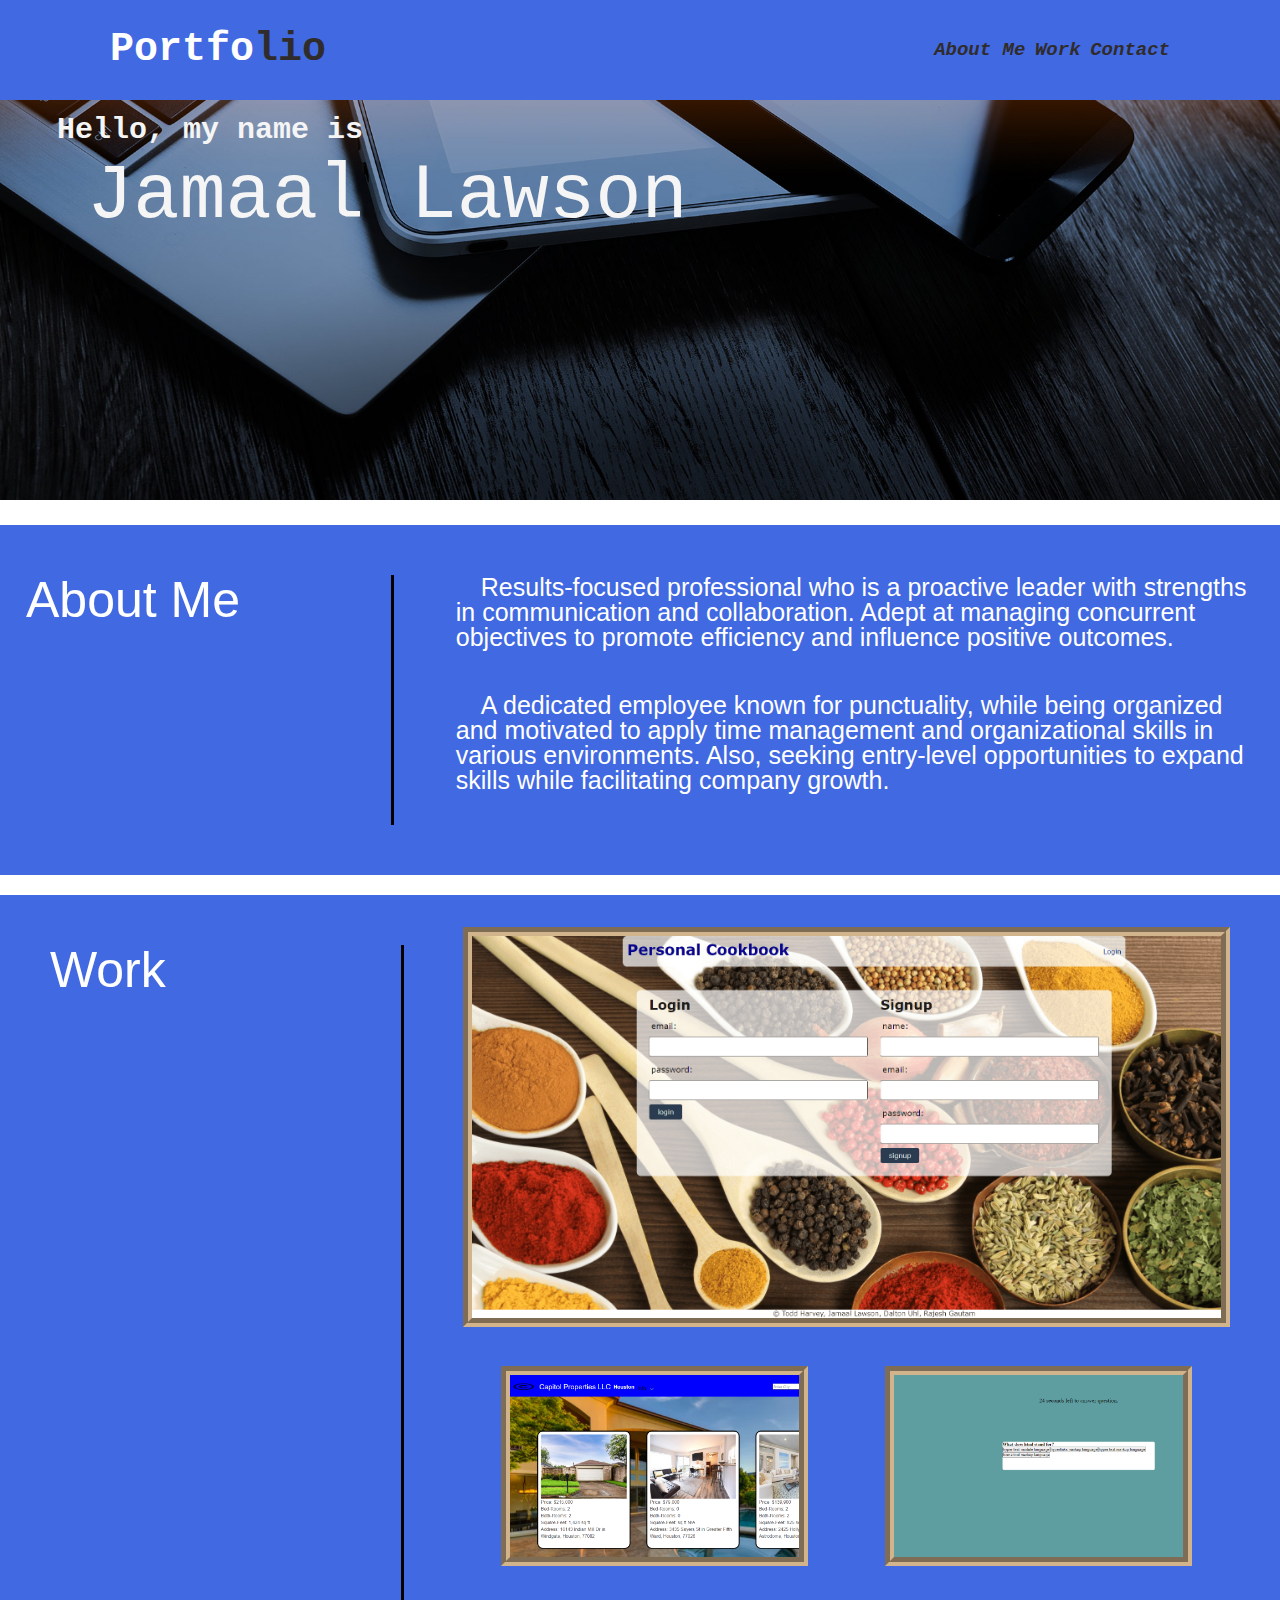
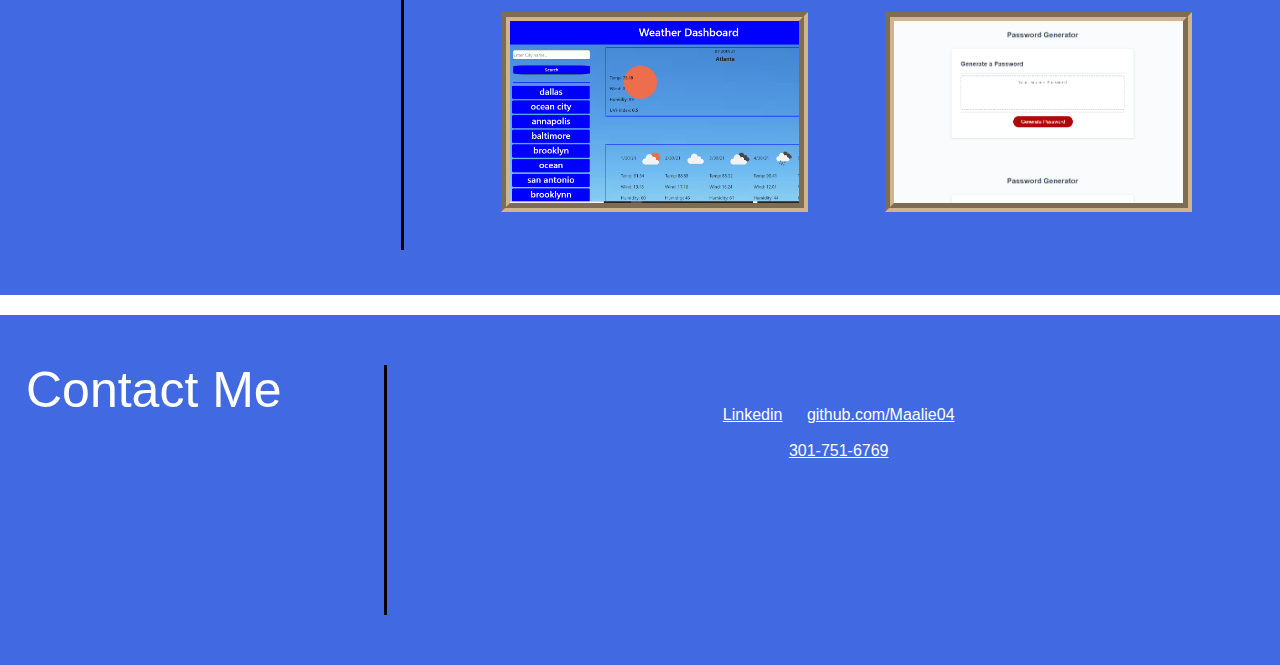
==== index.html @ 3ad05926 "adjusting portfolio" ====
<!DOCTYPE html>
<html lang="en">

<head>
    <meta charset="UTF-8">
    <meta http-equiv="X-UA-Compatible" content="IE=edge">
    <meta name="viewport" content="width=device-width, initial-scale=1.0">
    <title>My Portfolio</title>
    <link rel="stylesheet" href="assets/reset.css" />
    <link rel="stylesheet" href="assets/style.css" />
</head>

<body>
    <header>
        <nav class="navbar">
            <div class="con-box">
                <div class="banner"><a href="#">Portfo<span>lio</span></a></div>
                <ul class="menu">

                    <li><a href="#About">About Me</a></li>
                    <li><a href="#Work">Work</a></li>
                    <li><a href="#Contact">Contact</a></li>
                </ul>
            </div>
        </nav>
    </header>

    <section class="main" id="id-main">
        <div class="con-box">
            <div class="main-content">
                <div class="text-1">Hello, my name is</div>
                <div class="text-2">Jamaal Lawson </div>
            </div>
        </div>
    </section>

    <section id="About" class="About">
        <div class="left">About Me</div>
        <div class="right">Results-focused professional who is a proactive leader with strengths in communication and collaboration. Adept at managing concurrent objectives to promote efficiency and influence positive outcomes.  <p class="right-text">A dedicated employee known for punctuality, while being organized and motivated to apply time management and organizational skills in various environments. Also, seeking entry-level opportunities to expand skills while facilitating company growth. </p></div>
        <!-- <img src="Images/profile-image.jpg" alt="placeholder image of myself" class="float-left" />
             <h2>About Me</h2>
              <p>I am currently a student learning Web Development</p> -->
    </section>
    <section id="Work" class="Work">
        <div class="left">Work</div>
        <div class="right" id="right">
            <div class="big-image" ><a href="https://github.com/Maalie04/Portfolio"></a> </div> 
            <div class="project-row-1" id="image-row-1"> <a href="https://maalie04.github.io/Work-Scheduler/"></a></div>
            <div class="project-row-2" id="image-row-2"><a href="https://maalie04.github.io/CodeQuiz/"></a></div> 
            <div class="project-row-3" id="image-row-3""><a href="https://maalie04.github.io/MyWeatherDash/"></a></div> 
            <div class="project-row-4" id="image-row-4""><a href="https://maalie04.github.io/Password_Generator/"></a></div> 
        </div>
        <!-- <img src="Images/profile-image.jpg" alt="placeholder image of work" class="float-right" />
              <h2>Work</h2>
                <p>I am currently unemployed</p> -->
    </section>
    <section id="Contact" class="Contact">
        <div class="left">Contact Me</div>
        <div class="right" id="right">
              <ul class="u-list">
                  <li class="list"><a href="https://linkedin.com/in/jamaal-lawson-b40659201">Linkedin</a></li>
                  <li class="list-1"><a href="https://github.com/Maalie04">github.com/Maalie04</a></li>
                  <li class="list-2"><a href=""> 301-751-6769</a></li>
                </ul>
    </section>

</body>

</html>
---- assets/style.css ----
*{
    margin: 0;
    padding: 0;
    box-sizing: border-box;
    text-decoration: none;
}

/* styling my header and navbar */
.navbar {
    background: royalblue; /*im not sure if i want the position to be relative or fixed*/
    position: relative;
    width: 100%;
    padding: 30px;
    font-family: 'Courier New', Courier, monospace;
    flex-wrap: wrap;
    }


.con-box {
     max-width: 1300px;
     padding: 0 80px;
     display: inline;
}

.navbar .con-box{
    display: flex;
    align-items: center; 
    justify-content: space-between;
    
}

.navbar .menu li{
    list-style: none;
    display: inline-block;
    }


.navbar .banner a {
    color: white;
    font-size: 40px;
    font-weight: 600;
    margin-right: 20px; 
}

.navbar .banner a span{
    color: rgb(48, 44, 44);
}

.navbar .menu li a{
    color: rgb(48, 44, 44);
    font-style: italic;
    font-size: 19px;
    font-weight: 650;
} 


.navbar .menu li a:hover{
    color: white;
}

/* styling main section */
.main {
    display: flex;
    background-image: url(Images/portfolio-background.jpg);
    background-size: cover;
    background-position: center;
    width: 100%;
    margin-bottom: 25px;
    color: whitesmoke;
    min-height: 400px;
    font-family: 'Courier New', Courier, monospace;
}

.main .con-box{
    width: 100%;
    margin: auto 0 auto 10px;
}

.main .main-content .text-1{
     font-size: 30px;
     font: bolder;
     font-weight: 800;
     margin-left: -33px;
     margin-top: -185px;
     margin-bottom: 13px;
}

.main .main-content .text-2{
    font-size: 77px;
    margin-left: -3px;
}

.left {
    width: 25%;
    margin-right: 5%;
    border-right: 3px solid black;
    font-size: 50px;
    text-align: center;
    flex-wrap: wrap;
    display: flex;
    flex: 1;
}

.right{
    margin-top: -1.5%;
    width: 65%;
    display: flex;
    flex-wrap: wrap;
    flex-direction: row;
  /*  border: 1px solid black; */
}

.About {
    margin-bottom: 20px;
    padding: 50px;
    height: 350px;
    font-family: 'Gill Sans', 'Gill Sans MT', Calibri, 'Trebuchet MS', sans-serif;
    background-color: royalblue;
    color: #ffffff;
    display: flex;
    flex-wrap: wrap;
    flex-direction: row;
    margin-left: -1.5rem;
    margin-right: -1.5rem;
}

.right-text {
    margin-top: 10.5px;
}

.About .right {
    display: flex;
    margin-top: -0.5px;
    font-size: 25px;
    text-indent: 25px;
}

.About img {
    max-height: 200px;
}

.About h2 {
    margin-bottom: 20px;
    font-size: 30px;
}

.Work {
    margin-bottom: 20px; 
    padding: 50px;
    height: 1000px;
    font-family: 'Gill Sans', 'Gill Sans MT', Calibri, 'Trebuchet MS', sans-serif;
    background-color: royalblue;
    color: #ffffff;
    display: flex;
    flex-wrap: wrap;
    justify-content: center;
}

.big-image {
    font-size: 25px;
    color: black;
    height: 400px;
    border: 9px solid tan;
    border-style: groove;
    display: flex;
    flex-wrap: wrap;
    justify-content: center; 
    flex: 1 1 100%;
    background-image: url("./Images/personal-cookbook-2.png");
    background-size: cover;
}
a {
    color:black;
}
.big-image:hover {
    color: black;
    box-shadow: black;
    transform: scale(1.1);
    box-shadow: 0px 0px 50px yellow;
}

.project-row-1{
   color: black;
   height: 200px;
   justify-content: center;
   font-weight: 700;
   display: flex;
   flex-wrap: wrap;
   flex-direction: row;
   flex: 1 0 25%;
   margin: 5%;
   margin-top: 5%;
   background-image: url("./Images/2021-07-20\ \(3\).png");
   background-size: cover;
   border: 9px solid tan;
   border-style: groove;   
}
 a{
color: black;
}

.project-row-1:hover {
    color: red;
    box-shadow: red;
    transform: scale(1.1);
    box-shadow: 0px 0px 50px yellow;
}
.project-row-2{
    height: 200px;
    font-weight: 700;
    display: flex;
    flex-wrap: wrap;
    flex-direction: row;
    flex: 1 0 25%;
    margin: 5%;
    margin-top: 5%;
    justify-content: center;
    border: 9px solid tan;
    border-style: groove;
    background-image: url("./Images/codeQuiz.png");
    background-size: cover;
 }
 
.project-row-2:hover {
    color: red;
    box-shadow: red;
    transform: scale(1.1);
    box-shadow: 0px 0px 50px yellow;
}
 .project-row-3{
    height: 200px;
    font-weight: 700;
    display: flex;
    flex-wrap: wrap;
    flex-direction: row;
    margin: 5%;
    margin-top: 1%;
    justify-content: center;
    border: 9px solid tan;
    border-style: groove;
    background-image: url("./Images/2021-07-20\ \(28\).png");
    background-size: cover;
    flex: 1 0 25%;
 }
 
.project-row-3:hover {
    color: red;
    box-shadow: red;
    transform: scale(1.1);
    box-shadow: 0px 0px 50px yellow;
}
 .project-row-4{
    height: 200px;
    font-weight: 700;
    display: flex;
    flex-wrap: wrap;
    flex-direction: row;
    margin: 5%;
    margin-top: 1%;
    justify-content: center;
    align-items: flex-start;
    border: 9px solid tan;
    border-style: groove;
    background-image: url("Images/2021-07-20\ \(29\).png");
    background-size: contain;
    flex: 1 0 25%;  
 }

.project-row-4:hover {
    color: red;
    box-shadow: red;
    transform: scale(1.1);
    box-shadow: 0px 0px 50px yellow;
}
.Work img {
    max-height: 200px;
}

.Work h2 {
    margin-bottom: 20px;
    font-size: 30px;
}
.Contact {
    margin-bottom: 20px;
    padding: 50px;
    height: 350px;
    font-family: 'Gill Sans', 'Gill Sans MT', Calibri, 'Trebuchet MS', sans-serif;
    text-decoration-line: none;
    background-color: royalblue;
    color: #ffffff;
    display: flex;
    margin-left: -1.5rem;
}

.u-list {
    margin: 50px auto;
}

.list {
    display: inline-block;
    text-decoration: underline;
    text-align: center;
    margin: 10px;
    margin-top: -100px;
}
.list a {
    color: white;
}
.list a:hover{
    color: black;
}
.list-1 {
    display: inline-block;
    margin: 10px;
    text-align: center;
    text-decoration: underline;
}
.list-1 a {
    color: white;
}
.list-1 a:hover{
    color: black;
}
.list-2 {
    margin: 10px;
    text-align: center;
    text-decoration: underline;
}
.list-2 a {
    color: white;
}
.list-2 a:hover{
    color: black;
}

.Contact .right{
    display: flex;
    flex-direction: row;
}

.Contact img {
    max-height: 200px;
}

.Contact h2 {
    margin-bottom: 20px;
    font-size: 30px;
}

.Contact .Contact-text li a{
    color: rgb(48, 44, 44);
    font-style: italic;
    font-size: 19px;
    font-weight: 650;
    margin-left: 25px;
    text-decoration: underline;
}

    @media screen and (max-width: 768px) {
    .navbar .banner a {
        display: block;
        margin-right: 0px;
        font-size: 20px;
    }
    .About .left {
        border-style: none;
        font-size: 20px;
    }
    .About .right {
        display: block;
        font-size: 2.5vh;
    }
    .navbar .menu li a {
        display: block;
        font-size: 10px;
    }
    .Work .left {
        border-style: none;
        font-size: 20px;
    }
    .Contact .left {
        border-style: none;
        font-size: 20px;
    }
    
    .list {
        margin: 0px;
     }

    .list-1 {
        margin: 0px;
     }

    .list-2 {
        margin: 0px;
        text-align: start;
     }
    .main {
        height: 00px;
    }

    .main .main-content .text-1{
        font-size: 25px;
        text-align: center;
        margin-left: 0px;
        margin-top: 0px;
        margin-bottom: 0px;

    }

    .main .main-content .text-2{
        font-size: 25px;
        text-align: center;
        margin: auto auto;
    }
}
    @media screen and (max-width: 1042px) {
        .About .right {
            display: block;
            font-size: 2.5vh;
    }
}
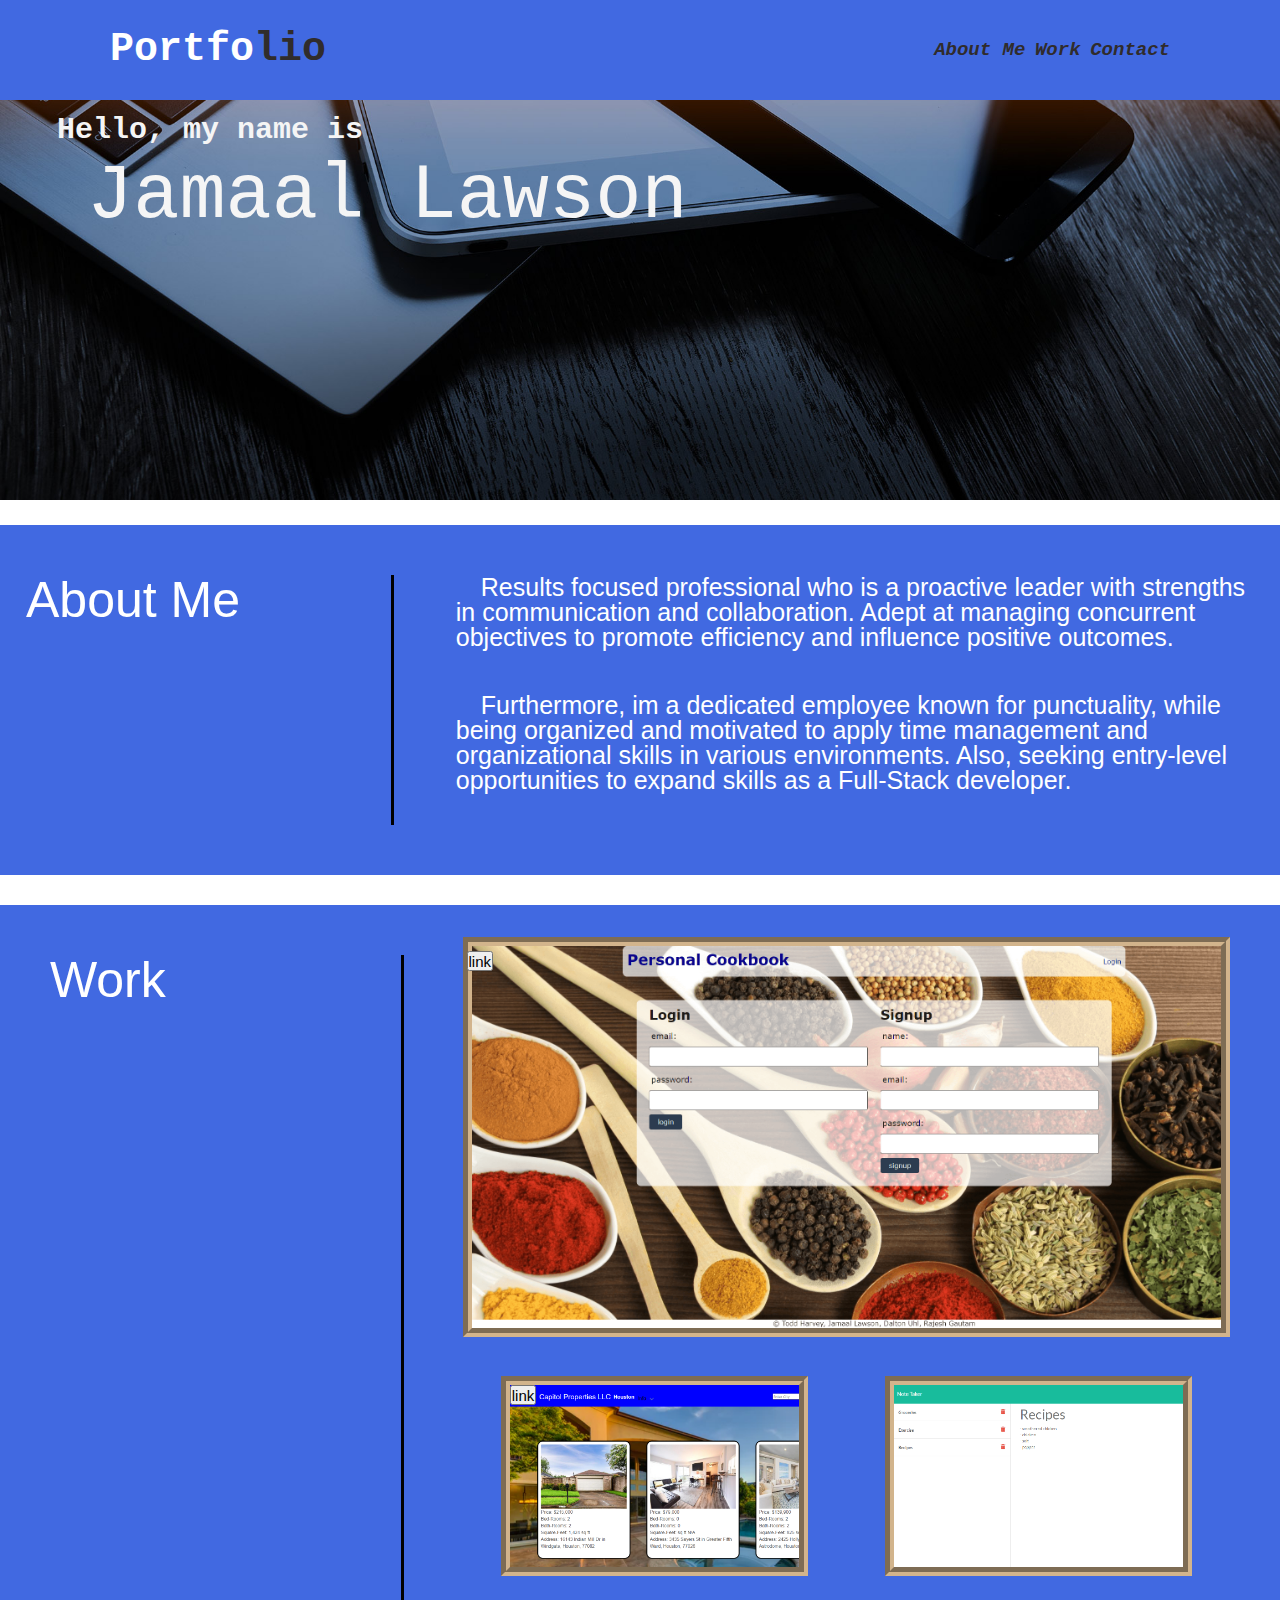
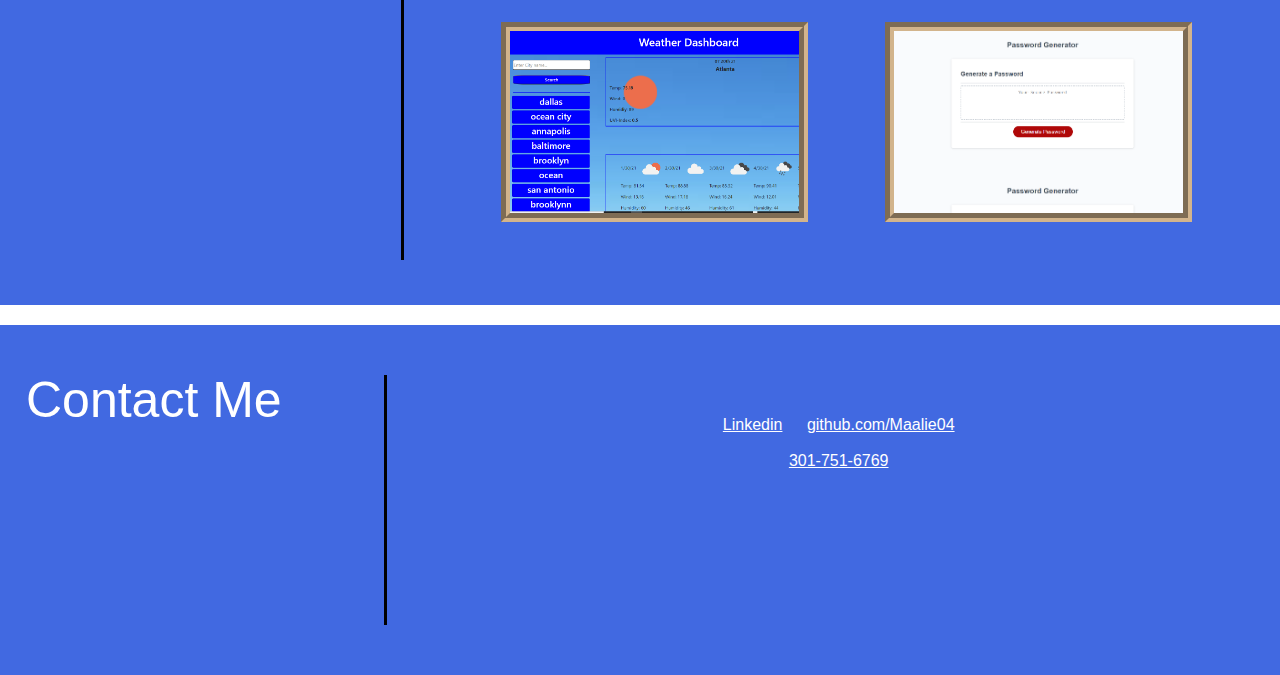
==== commit 865009be: "added photos of previous apps and provided the links, also modified the about section" ====
--- a/index.html
+++ b/index.html
@@ -36,7 +36,7 @@
 
     <section id="About" class="About">
         <div class="left">About Me</div>
-        <div class="right">Results-focused professional who is a proactive leader with strengths in communication and collaboration. Adept at managing concurrent objectives to promote efficiency and influence positive outcomes.  <p class="right-text">A dedicated employee known for punctuality, while being organized and motivated to apply time management and organizational skills in various environments. Also, seeking entry-level opportunities to expand skills while facilitating company growth. </p></div>
+        <div class="right">Results focused professional who is a proactive leader with strengths in communication and collaboration. Adept at managing concurrent objectives to promote efficiency and influence positive outcomes.  <p class="right-text">Furthermore, im a dedicated employee known for punctuality, while being organized and motivated to apply time management and organizational skills in various environments. Also, seeking entry-level opportunities to expand skills as a Full-Stack developer. </p></div>
         <!-- <img src="Images/profile-image.jpg" alt="placeholder image of myself" class="float-left" />
              <h2>About Me</h2>
               <p>I am currently a student learning Web Development</p> -->
@@ -44,8 +44,8 @@
     <section id="Work" class="Work">
         <div class="left">Work</div>
         <div class="right" id="right">
-            <div class="big-image" ><a href="https://github.com/Maalie04/Portfolio"></a> </div> 
-            <div class="project-row-1" id="image-row-1"> <a href="https://maalie04.github.io/Work-Scheduler/"></a></div>
+            <div class="big-image" ><a href="https://tranquil-springs-98499.herokuapp.com""><button>link</button></a> </div> 
+            <div class="project-row-1" id="image-row-1"> <a href="https://maalie04.github.io/Capitol-Properties"><button class="row-1">link</button></a></div>
             <div class="project-row-2" id="image-row-2"><a href="https://maalie04.github.io/CodeQuiz/"></a></div> 
             <div class="project-row-3" id="image-row-3""><a href="https://maalie04.github.io/MyWeatherDash/"></a></div> 
             <div class="project-row-4" id="image-row-4""><a href="https://maalie04.github.io/Password_Generator/"></a></div> 
--- a/assets/style.css
+++ b/assets/style.css
@@ -111,10 +111,10 @@
 }
 
 .About {
-    margin-bottom: 20px;
+    margin-bottom: 30px;
     padding: 50px;
     height: 350px;
-    font-family: 'Gill Sans', 'Gill Sans MT', Calibri, 'Trebuchet MS', sans-serif;
+    font-family:  sans-serif;
     background-color: royalblue;
     color: #ffffff;
     display: flex;
@@ -169,8 +169,15 @@
     background-image: url("./Images/personal-cookbook-2.png");
     background-size: cover;
 }
+
 a {
     color:black;
+}
+
+button {
+    height: 20px;
+    font-size: 15px;
+    margin-left: -380px;
 }
 .big-image:hover {
     color: black;
@@ -199,6 +206,10 @@
 color: black;
 }
 
+.row-1 {
+    margin-left: -145px;
+}
+
 .project-row-1:hover {
     color: red;
     box-shadow: red;
@@ -217,7 +228,7 @@
     justify-content: center;
     border: 9px solid tan;
     border-style: groove;
-    background-image: url("./Images/codeQuiz.png");
+    background-image: url("./Images/2021-08-10\ \(29\).png");
     background-size: cover;
  }
  
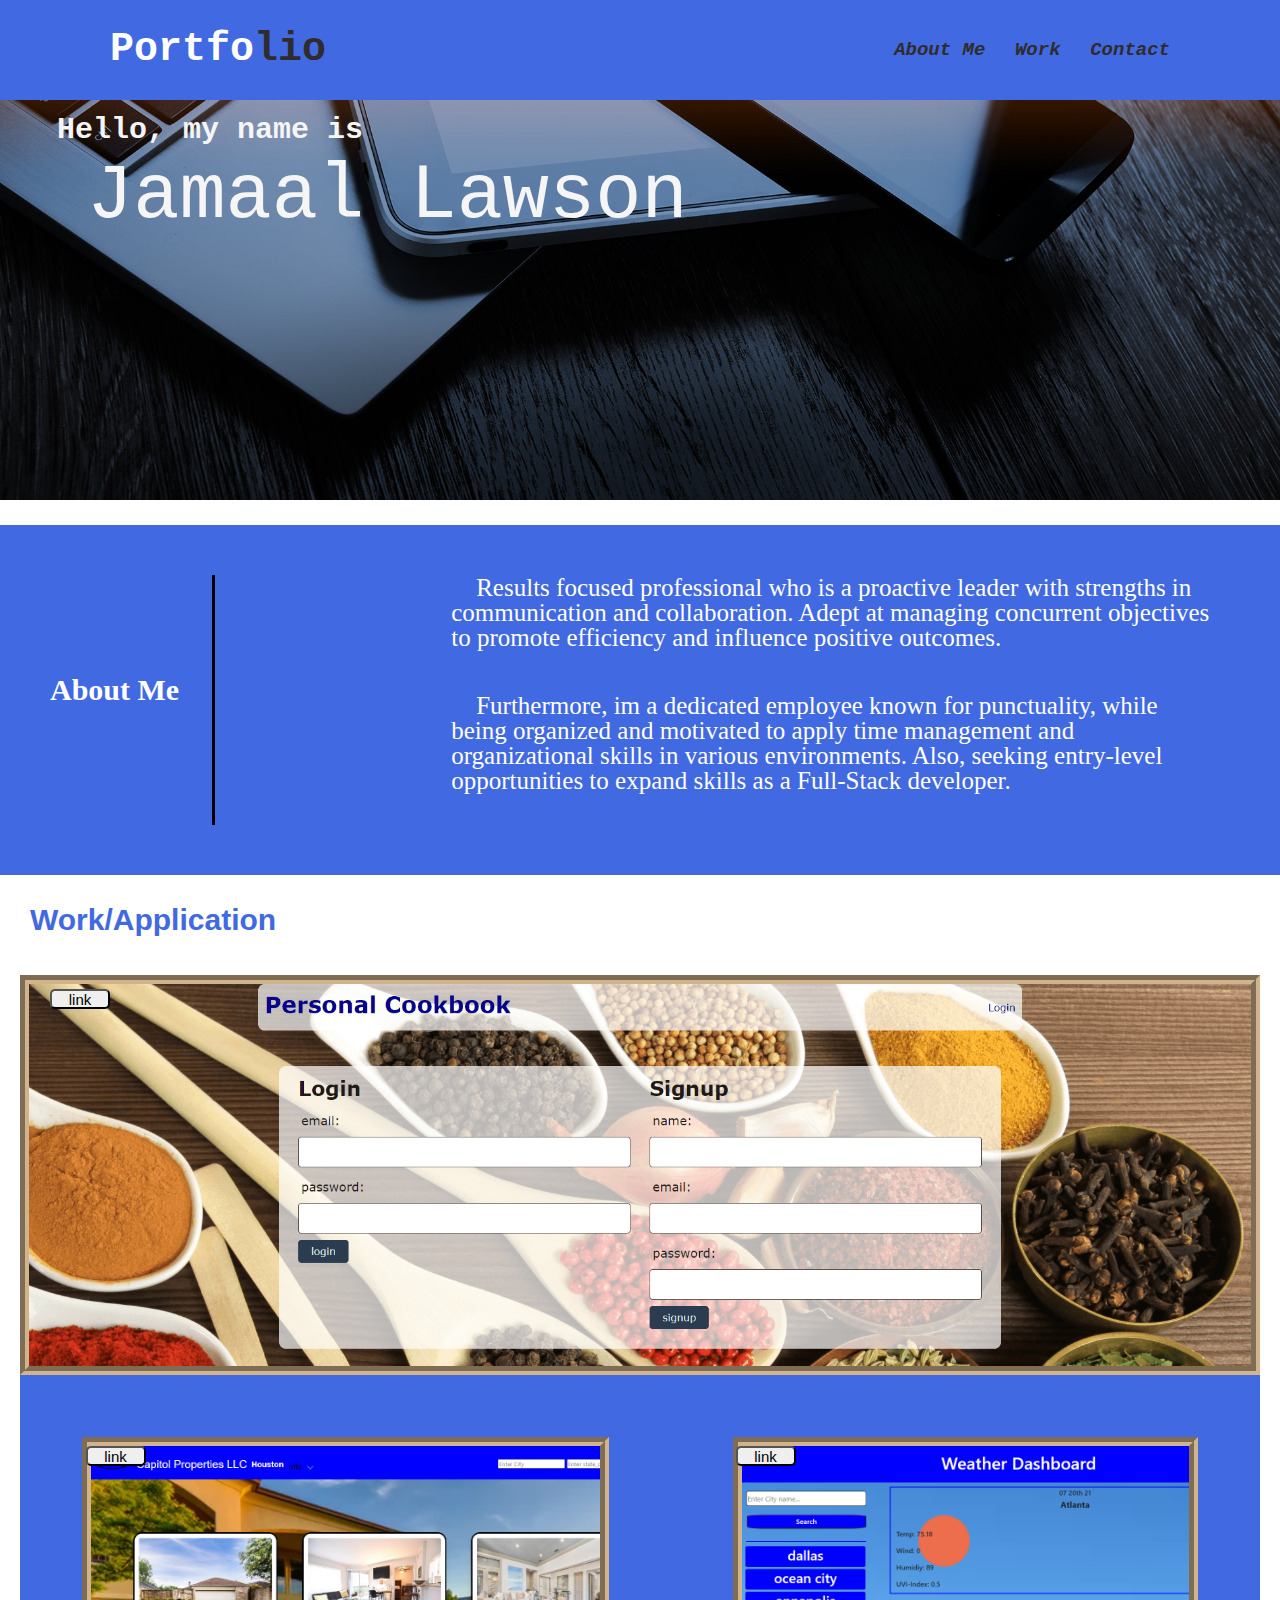
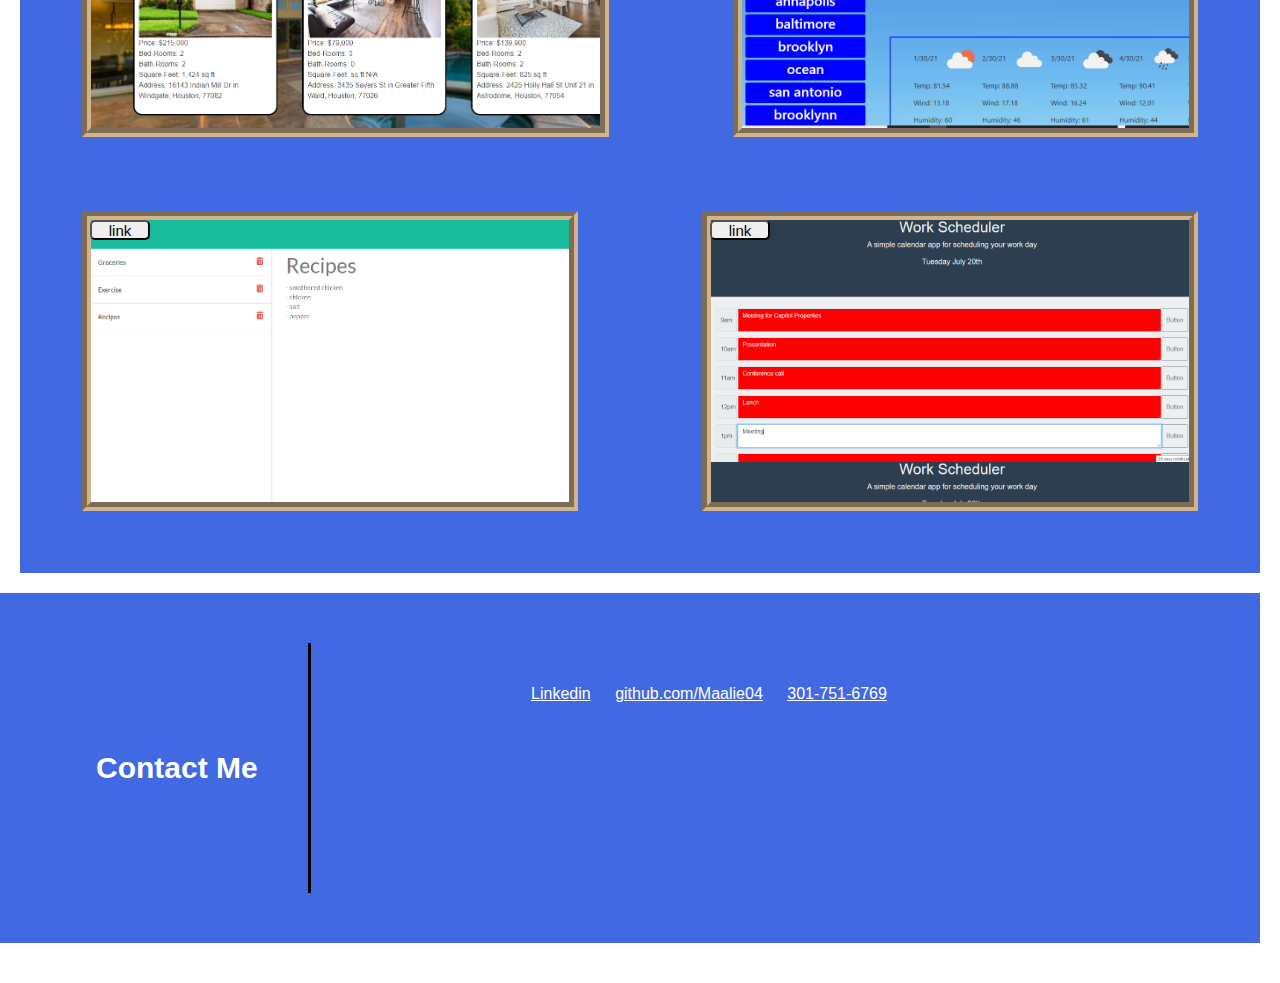
==== commit 64cc3124: "modified the work section of my portfolio" ====
--- a/index.html
+++ b/index.html
@@ -35,27 +35,25 @@
     </section>
 
     <section id="About" class="About">
-        <div class="left">About Me</div>
+        <div class="left"> <h2 class="about-about">About Me</h2></div>
         <div class="right">Results focused professional who is a proactive leader with strengths in communication and collaboration. Adept at managing concurrent objectives to promote efficiency and influence positive outcomes.  <p class="right-text">Furthermore, im a dedicated employee known for punctuality, while being organized and motivated to apply time management and organizational skills in various environments. Also, seeking entry-level opportunities to expand skills as a Full-Stack developer. </p></div>
-        <!-- <img src="Images/profile-image.jpg" alt="placeholder image of myself" class="float-left" />
-             <h2>About Me</h2>
-              <p>I am currently a student learning Web Development</p> -->
     </section>
+
+    <main>
+     
     <section id="Work" class="Work">
-        <div class="left">Work</div>
-        <div class="right" id="right">
-            <div class="big-image" ><a href="https://tranquil-springs-98499.herokuapp.com""><button>link</button></a> </div> 
-            <div class="project-row-1" id="image-row-1"> <a href="https://maalie04.github.io/Capitol-Properties"><button class="row-1">link</button></a></div>
-            <div class="project-row-2" id="image-row-2"><a href="https://maalie04.github.io/CodeQuiz/"></a></div> 
-            <div class="project-row-3" id="image-row-3""><a href="https://maalie04.github.io/MyWeatherDash/"></a></div> 
-            <div class="project-row-4" id="image-row-4""><a href="https://maalie04.github.io/Password_Generator/"></a></div> 
-        </div>
-        <!-- <img src="Images/profile-image.jpg" alt="placeholder image of work" class="float-right" />
-              <h2>Work</h2>
-                <p>I am currently unemployed</p> -->
+        <div class="left-work"><h2 class="work-work">Work/Application</h2></div>
+        <div class="right-work" id="right-work">
+            <div class="big-image" ><a href="https://tranquil-springs-98499.herokuapp.com""><button class="primary-link">link</button></a>
+             </div> 
+            <div class="project-row-1" id="image-row-1"> <a href="https://maalie04.github.io/CapitolProperties"><button class="row-1">link</button></a></div>
+            <div class="project-row-2" id="image-row-2"><a href="https://maalie04.github.io/CodeQuiz/"><button class="row-2">link</button></a></div>
+            <div class="project-row-3" id="image-row-3""><a href="https://maalie04.github.io/MyWeatherDash/"><button class="row-3">link</button></a></div>
+            <div class="project-row-4" id="image-row-4""><a href="https://maalie04.github.io/Password_Generator/"><button class="row-4">link</button></a></div>
+        </div> 
     </section>
     <section id="Contact" class="Contact">
-        <div class="left">Contact Me</div>
+        <div class="left-contact"><h2 class="contact-contact">Contact Me</h2></div>
         <div class="right" id="right">
               <ul class="u-list">
                   <li class="list"><a href="https://linkedin.com/in/jamaal-lawson-b40659201">Linkedin</a></li>
@@ -63,7 +61,37 @@
                   <li class="list-2"><a href=""> 301-751-6769</a></li>
                 </ul>
     </section>
-
+</main>
 </body>
 
-</html>+</html>
+
+
+
+
+    <!-- <div class="card">
+        <img src="./assets/images/personal-cookbook-1.png" class="card-img-top" alt="Cookbook">
+        <div class="card-body">
+          <h5 class="card-title">Card title</h5>
+          <p class="card-text">Some quick example text to build on the card title and make up the bulk of the card's content.</p>
+          <a href="#" class="btn btn-primary">Go somewhere</a>
+        </div>
+      </div> -->
+
+      <!-- <section id="work" class="block-container">
+        <div class="block-title">Work</div>
+            <div class="block-content">
+                
+                <div class="primary-project">
+                    <a href="https://tranquil-springs-98499.herokuapp.com/" target="_blank" class="image-link"><img
+                        src="./assets/images/personal-cookbook-1.png" alt="Personal Cookbook" class="project-image" /></a>
+                    <div class="project-title">
+                        <a href="https://tranquil-springs-98499.herokuapp.com/" target="_blank" class="project-link">
+                            <h3>Personal Cookbook</h3>
+                            <span>Full Stack</span>
+                            <br />
+                        </a>
+                        <span><a href="https://github.com/Maalie04/recipe-search" target="_blank" class="git">GitHub Repository</a></span>
+                    </div>
+                </div>
+            </div>  -->--- a/assets/style.css
+++ b/assets/style.css
@@ -58,6 +58,14 @@
     color: white;
 }
 
+main {
+    width: 100%;
+    display: inline-block;
+    padding: 20px;
+}
+
+
+
 /* styling main section */
 .main {
     display: flex;
@@ -70,6 +78,7 @@
     min-height: 400px;
     font-family: 'Courier New', Courier, monospace;
 }
+
 
 .main .con-box{
     width: 100%;
@@ -89,16 +98,111 @@
     font-size: 77px;
     margin-left: -3px;
 }
+ul li {
+    display: inline-block;
+    margin-left: 20px;
+}
+
+.block-container {
+    width: 100%;
+    display: flex;
+    flex-wrap: wrap;
+    flex-direction: row;
+    margin-bottom: 20px;
+    background-color: royalblue;
+}
+
+.block-content {
+    width: 100%;
+    padding: 20px;
+}
+
+.block-title {
+    width: 100%;
+    border-right: 3px solid black;
+    /* border-bottom: 5px solid gray; */
+    text-align: left;
+    padding: 0 0 5px 0 ;
+    margin-bottom: 10px;
+}
+.primary-project {
+    border: 5px solid #0a2c6b;
+    position: relative;
+    width: 100%;
+    margin-left: 20px;
+    margin: 20px
+}
+.project-image {
+    display: block;
+    width: 100%;
+    display: inline-block;
+}
+
+.project-title {
+    display: inline;
+    background-color: #0a2c6b;
+    color: #ccc;
+    position: absolute;
+    left: 0;
+    bottom: 20px;
+    font-size: 12px;
+    border-right: 2px solid #0a2c6b;
+    border-bottom: 2px solid #0a2c6b;
+}
+
+
+
+.secondary-left-block {
+    width: 80%;
+    height: 80%;
+    padding: 0 10px 20px 0;
+    float: none;
+    clear: both;
+}
+.secondary-right-block {
+    width: 80%;
+    padding: 0 10px 20px 0;
+    float: none;
+}
+.secondary-project {
+    border: 5px solid #0a2c6b;
+    position: relative;
+}
+
+h2.about-about{
+    color: white;
+    margin-top: 100px;
+    
+}
+
+
+h2.contact-contact{
+    color: white;
+    margin-top: 60px;
+    
+}
 
 .left {
-    width: 25%;
-    margin-right: 5%;
+    width: 14%;
+    margin-right: 20%;
     border-right: 3px solid black;
     font-size: 50px;
     text-align: center;
     flex-wrap: wrap;
     display: flex;
-    flex: 1;
+    flex-direction: row;
+}
+
+.left-contact{
+    border-right: 3px solid black;
+    font-size: 30px;
+    flex-wrap: wrap;
+    display: flex;
+    flex-direction: row;
+    margin-right: 20px;
+    padding: 50px;
+  
+    
 }
 
 .right{
@@ -110,18 +214,31 @@
   /*  border: 1px solid black; */
 }
 
+.right-work{
+    width: 100%;
+    display: flex;
+    flex-wrap: wrap;
+    flex-direction: row;
+    margin-bottom: 20px;
+    background-color: royalblue;
+} 
+
+.left-work{
+    display: flex;
+    flex-direction: row;
+    margin-bottom: 10px;
+    padding: 10px;
+}
+
 .About {
-    margin-bottom: 30px;
     padding: 50px;
     height: 350px;
-    font-family:  sans-serif;
+    font-family:  'Times New Roman', Times, serif;
     background-color: royalblue;
     color: #ffffff;
     display: flex;
     flex-wrap: wrap;
     flex-direction: row;
-    margin-left: -1.5rem;
-    margin-right: -1.5rem;
 }
 
 .right-text {
@@ -145,7 +262,7 @@
 }
 
 .Work {
-    margin-bottom: 20px; 
+    /* margin-bottom: 20px; 
     padding: 50px;
     height: 1000px;
     font-family: 'Gill Sans', 'Gill Sans MT', Calibri, 'Trebuchet MS', sans-serif;
@@ -153,7 +270,31 @@
     color: #ffffff;
     display: flex;
     flex-wrap: wrap;
-    justify-content: center;
+    justify-content: center; */
+}
+
+.card {
+    width: 350px;
+}
+
+.card-body {
+    width: 350px;
+    margin-left: 100px;
+}
+
+img  {
+    font-size: 25px;
+    color: black;
+    height: 300px;
+    border: 9px solid tan;
+    border-style: groove;
+    display: flex;
+    flex-wrap: wrap;
+    justify-content: center; 
+    background-image: url("./Images/personal-cookbook-2.png");
+    background-size: cover;
+    margin-left: 100px;
+   
 }
 
 .big-image {
@@ -174,11 +315,78 @@
     color:black;
 }
 
-button {
+h2{
+    color: royalblue;
+}
+
+button.primary-link {
     height: 20px;
+    width: 60px;
     font-size: 15px;
-    margin-left: -380px;
-}
+    margin-left: -590px;
+    border-radius: 5px;
+}
+
+button.primary-link:hover{
+    color: royalblue;
+    border: gold;
+}
+
+button.row-1 {
+    height: 20px;
+    width: 60px;
+    font-size: 15px;
+    margin-left: -260px;
+    border-radius: 5px;
+}
+
+
+button.row-1:hover{
+    color: royalblue;
+    border: gold;
+}
+
+button.row-2 {
+    margin-left: -230px;
+    height: 20px;
+    width: 60px;
+    font-size: 15px;
+    border-radius: 5px;
+}
+
+button.row-2:hover{
+    color: royalblue;
+    border: gold;
+}
+
+button.row-3 {
+    height: 20px;
+    width: 60px;
+    font-size: 15px;
+    margin-left: -240px;
+    border-radius: 5px;
+}
+
+button.row-3:hover{
+    color: royalblue;
+    border: gold;
+}
+
+
+button.row-4 {
+    margin-left: -240px;
+    height: 20px;
+    width: 60px;
+    font-size: 15px;
+    border-radius: 5px;
+}
+
+button.row-4:hover {
+    color: royalblue;
+    border: gold;
+}
+
+
 .big-image:hover {
     color: black;
     box-shadow: black;
@@ -188,16 +396,16 @@
 
 .project-row-1{
    color: black;
-   height: 200px;
+   height: 300px;
    justify-content: center;
    font-weight: 700;
    display: flex;
    flex-wrap: wrap;
    flex-direction: row;
-   flex: 1 0 25%;
+   flex: 1 0 30%;
    margin: 5%;
    margin-top: 5%;
-   background-image: url("./Images/2021-07-20\ \(3\).png");
+   background-image: url("./Images/capitolProperties.png");
    background-size: cover;
    border: 9px solid tan;
    border-style: groove;   
@@ -206,9 +414,8 @@
 color: black;
 }
 
-.row-1 {
-    margin-left: -145px;
-}
+
+
 
 .project-row-1:hover {
     color: red;
@@ -217,7 +424,7 @@
     box-shadow: 0px 0px 50px yellow;
 }
 .project-row-2{
-    height: 200px;
+    height: 300px;
     font-weight: 700;
     display: flex;
     flex-wrap: wrap;
@@ -228,7 +435,7 @@
     justify-content: center;
     border: 9px solid tan;
     border-style: groove;
-    background-image: url("./Images/2021-08-10\ \(29\).png");
+    background-image: url("./Images/weatherDashboard.png");
     background-size: cover;
  }
  
@@ -239,7 +446,7 @@
     box-shadow: 0px 0px 50px yellow;
 }
  .project-row-3{
-    height: 200px;
+    height: 300px;
     font-weight: 700;
     display: flex;
     flex-wrap: wrap;
@@ -249,7 +456,7 @@
     justify-content: center;
     border: 9px solid tan;
     border-style: groove;
-    background-image: url("./Images/2021-07-20\ \(28\).png");
+    background-image: url("./Images/noteTaker.png");
     background-size: cover;
     flex: 1 0 25%;
  }
@@ -261,7 +468,7 @@
     box-shadow: 0px 0px 50px yellow;
 }
  .project-row-4{
-    height: 200px;
+    height: 300px;
     font-weight: 700;
     display: flex;
     flex-wrap: wrap;
@@ -272,7 +479,7 @@
     align-items: flex-start;
     border: 9px solid tan;
     border-style: groove;
-    background-image: url("Images/2021-07-20\ \(29\).png");
+    background-image: url("Images/workScheduler.png");
     background-size: contain;
     flex: 1 0 25%;  
  }
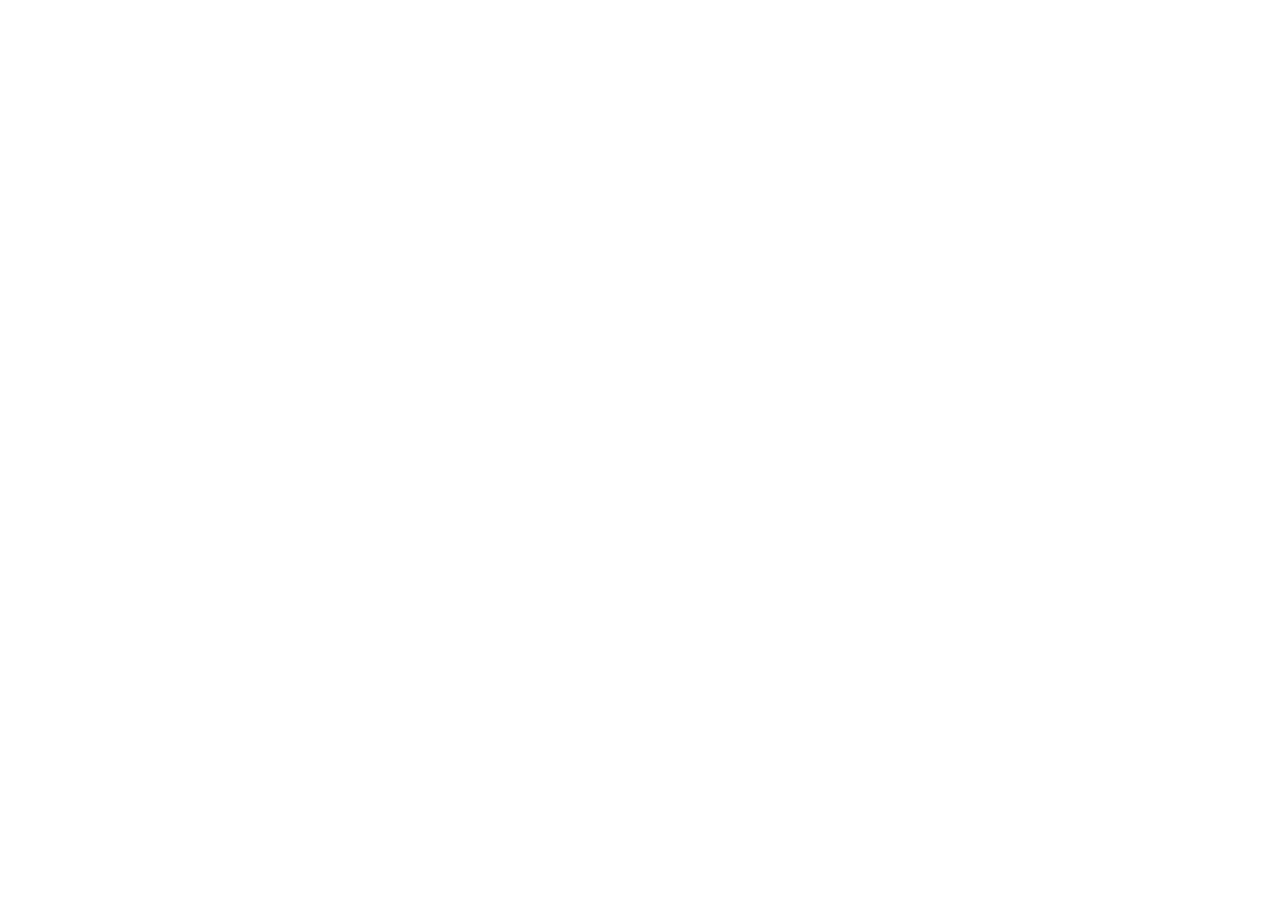
==== commit 03e5f331: "restarting the code in html and css" ====
--- a/index.html
+++ b/index.html
@@ -1,97 +1,12 @@
 <!DOCTYPE html>
 <html lang="en">
-
 <head>
     <meta charset="UTF-8">
     <meta http-equiv="X-UA-Compatible" content="IE=edge">
     <meta name="viewport" content="width=device-width, initial-scale=1.0">
-    <title>My Portfolio</title>
-    <link rel="stylesheet" href="assets/reset.css" />
-    <link rel="stylesheet" href="assets/style.css" />
+    <title>Portfolio Jamaal Lawson</title>
 </head>
-
 <body>
-    <header>
-        <nav class="navbar">
-            <div class="con-box">
-                <div class="banner"><a href="#">Portfo<span>lio</span></a></div>
-                <ul class="menu">
-
-                    <li><a href="#About">About Me</a></li>
-                    <li><a href="#Work">Work</a></li>
-                    <li><a href="#Contact">Contact</a></li>
-                </ul>
-            </div>
-        </nav>
-    </header>
-
-    <section class="main" id="id-main">
-        <div class="con-box">
-            <div class="main-content">
-                <div class="text-1">Hello, my name is</div>
-                <div class="text-2">Jamaal Lawson </div>
-            </div>
-        </div>
-    </section>
-
-    <section id="About" class="About">
-        <div class="left"> <h2 class="about-about">About Me</h2></div>
-        <div class="right">Results focused professional who is a proactive leader with strengths in communication and collaboration. Adept at managing concurrent objectives to promote efficiency and influence positive outcomes.  <p class="right-text">Furthermore, im a dedicated employee known for punctuality, while being organized and motivated to apply time management and organizational skills in various environments. Also, seeking entry-level opportunities to expand skills as a Full-Stack developer. </p></div>
-    </section>
-
-    <main>
-     
-    <section id="Work" class="Work">
-        <div class="left-work"><h2 class="work-work">Work/Application</h2></div>
-        <div class="right-work" id="right-work">
-            <div class="big-image" ><a href="https://tranquil-springs-98499.herokuapp.com""><button class="primary-link">link</button></a>
-             </div> 
-            <div class="project-row-1" id="image-row-1"> <a href="https://maalie04.github.io/CapitolProperties"><button class="row-1">link</button></a></div>
-            <div class="project-row-2" id="image-row-2"><a href="https://maalie04.github.io/CodeQuiz/"><button class="row-2">link</button></a></div>
-            <div class="project-row-3" id="image-row-3""><a href="https://maalie04.github.io/MyWeatherDash/"><button class="row-3">link</button></a></div>
-            <div class="project-row-4" id="image-row-4""><a href="https://maalie04.github.io/Password_Generator/"><button class="row-4">link</button></a></div>
-        </div> 
-    </section>
-    <section id="Contact" class="Contact">
-        <div class="left-contact"><h2 class="contact-contact">Contact Me</h2></div>
-        <div class="right" id="right">
-              <ul class="u-list">
-                  <li class="list"><a href="https://linkedin.com/in/jamaal-lawson-b40659201">Linkedin</a></li>
-                  <li class="list-1"><a href="https://github.com/Maalie04">github.com/Maalie04</a></li>
-                  <li class="list-2"><a href=""> 301-751-6769</a></li>
-                </ul>
-    </section>
-</main>
+    
 </body>
-
 </html>
-
-
-
-
-    <!-- <div class="card">
-        <img src="./assets/images/personal-cookbook-1.png" class="card-img-top" alt="Cookbook">
-        <div class="card-body">
-          <h5 class="card-title">Card title</h5>
-          <p class="card-text">Some quick example text to build on the card title and make up the bulk of the card's content.</p>
-          <a href="#" class="btn btn-primary">Go somewhere</a>
-        </div>
-      </div> -->
-
-      <!-- <section id="work" class="block-container">
-        <div class="block-title">Work</div>
-            <div class="block-content">
-                
-                <div class="primary-project">
-                    <a href="https://tranquil-springs-98499.herokuapp.com/" target="_blank" class="image-link"><img
-                        src="./assets/images/personal-cookbook-1.png" alt="Personal Cookbook" class="project-image" /></a>
-                    <div class="project-title">
-                        <a href="https://tranquil-springs-98499.herokuapp.com/" target="_blank" class="project-link">
-                            <h3>Personal Cookbook</h3>
-                            <span>Full Stack</span>
-                            <br />
-                        </a>
-                        <span><a href="https://github.com/Maalie04/recipe-search" target="_blank" class="git">GitHub Repository</a></span>
-                    </div>
-                </div>
-            </div>  -->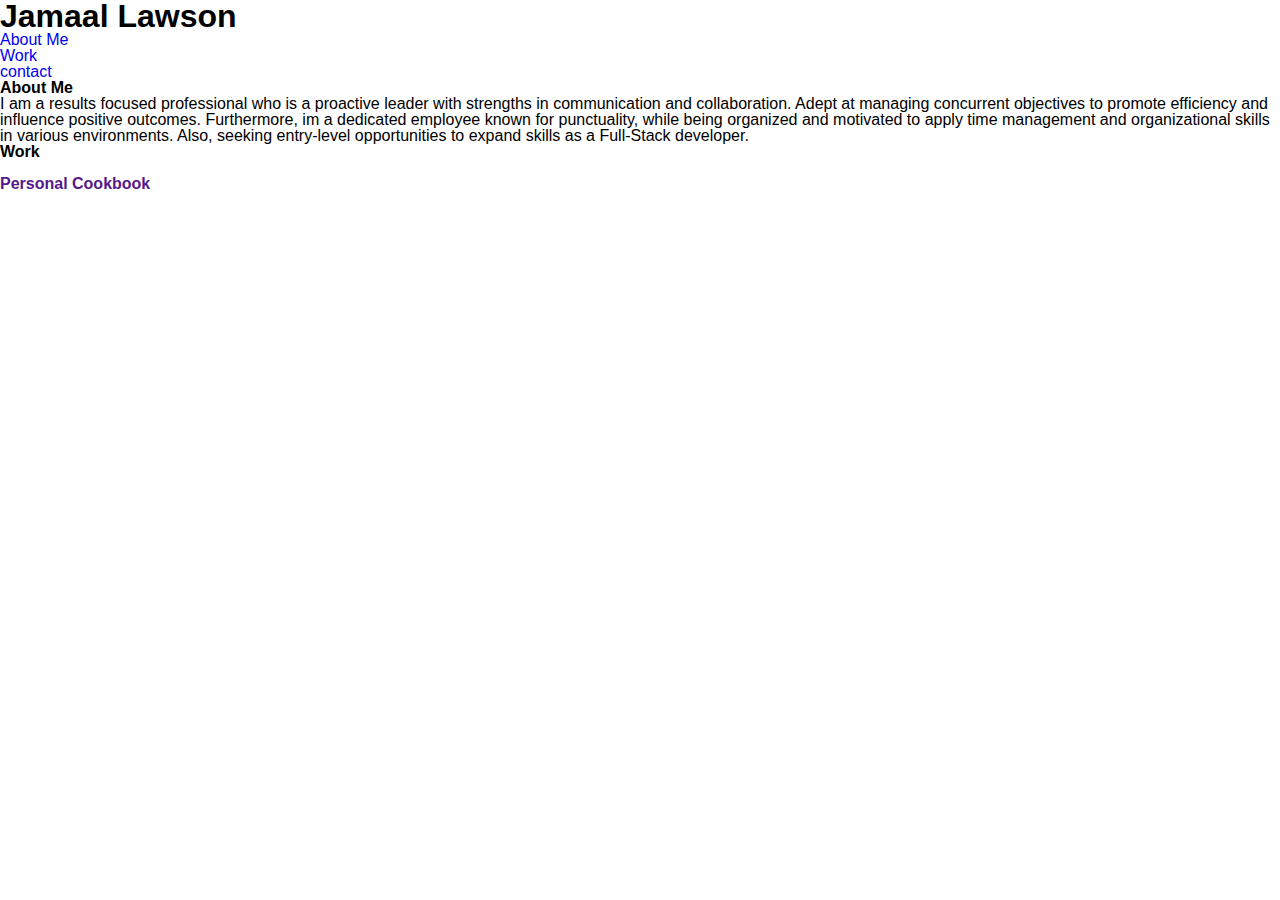
==== commit 0e6a1b03: "add the about and work sections to the html" ====
--- a/index.html
+++ b/index.html
@@ -1,12 +1,129 @@
 <!DOCTYPE html>
 <html lang="en">
-<head>
-    <meta charset="UTF-8">
-    <meta http-equiv="X-UA-Compatible" content="IE=edge">
-    <meta name="viewport" content="width=device-width, initial-scale=1.0">
+  <head>
+    <meta charset="UTF-8" />
+    <meta http-equiv="X-UA-Compatible" content="IE=edge" />
+    <meta name="viewport" content="width=device-width, initial-scale=1.0" />
+    <link rel="stylesheet" href="./assets/reset.css" />
+    <link rel="stylesheet" href="./assets/style.css" />
+
     <title>Portfolio Jamaal Lawson</title>
-</head>
-<body>
+  </head>
+  <body>
+    <header>
+      <h1>Jamaal Lawson</h1>
+      <nav>
+        <ul>
+          <li>
+            <a href="#about-me">About Me</a>
+          </li>
+          <li>
+            <a href="#work">Work</a>
+          </li>
+          <li>
+            <a href="contact">contact</a>
+          </li>
+        </ul>
+      </nav>
+    </header>
+    <main>
+
+
+      <section class="section-container" id="about-section">
+        <div class="about-title">
+          <h2>About Me</h2>
+        </div>
+        <div class="about-content">
+          <p>
+               I am a results focused professional who is a proactive leader with
+            strengths in communication and collaboration. Adept at managing
+            concurrent objectives to promote efficiency and influence positive
+            outcomes. Furthermore, im a dedicated employee known for
+            punctuality, while being organized and motivated to apply time
+            management and organizational skills in various environments. Also,
+            seeking entry-level opportunities to expand skills as a Full-Stack
+            developer.
+          </p>
+        </div>
+      </section>
+
+<section class="work-container" id="work-section">
+    <div class="work-title">
+        <h2>Work</h2>
+    </div>
+    <div class="work-content">
+        <div class="big-image">
+            <a href="" target="_blank" class="image-link">
+                <img src="" alt="" class="project-image">
+            </a>
+            <div class="image-title">
+                <a href="" target="_blank" class="project-link">
+                    <h3>Personal Cookbook</h3>
+                </a>
+            </div>
+        </div>
+
+        <div class="project-container">
+            <div class="project-container-left">
+                <div class="secondary-project">
+                    <a href="" target="_blank" class="image-link">
+                        <img src="" alt="" class="project-image">
+                    </a>
+                    <div class="image-title">
+                        <a href="" target="_blank" class="project-link">
+                            <h3></h3>
+                        </a>
+                    </div>
+                </div>
+            </div>
+
+            <div class="project-container-right">
+                <div class="secondary-project">
+                    <a href="" target="_blank" class="image-link">
+                        <img src="" alt="" class="project-image">
+                    </a>
+                    <div class="image-title">
+                        <a href="" target="_blank" class="image-link">
+                            <img src="" alt="" class="project-image">
+                         </a>
+                    </div>
+                </div>
+            </div>
+
+            <div class="project-container">
+                <div class="project-container-left">
+                    <div class="secondary-project">
+                        <a href="" target="_blank" class="image-link">
+                            <img src="" alt="" class="project-image">
+                        </a>
+                        <div class="image-title">
+                            <a href="" target="_blank" class="project-link">
+                                <h3></h3>
+                            </a>
+                        </div>
+                    </div>
+                </div>
+
+                <div class="project-container-right">
+                    <div class="secondary-project">
+                        <a href="" target="_blank" class="image-link">
+                            <img src="" alt="" class="project-image">
+                        </a>
+                        <div class="image-title">
+                            <a href="" target="_blank" class="image-link">
+                                <img src="" alt="" class="project-image">
+                             </a>
+                        </div>
+                    </div>
+                </div>
+        </div>
+    </div>
+</section>
+
+<section class="contact-container" id="contact-me">
     
-</body>
+
+</section>
+    </main>
+  </body>
 </html>
--- a/assets/style.css
+++ b/assets/style.css
@@ -0,0 +1,7 @@
+*{
+    margin: 0;
+    padding: 0;
+    box-sizing: border-box;
+    text-decoration: none;
+}
+
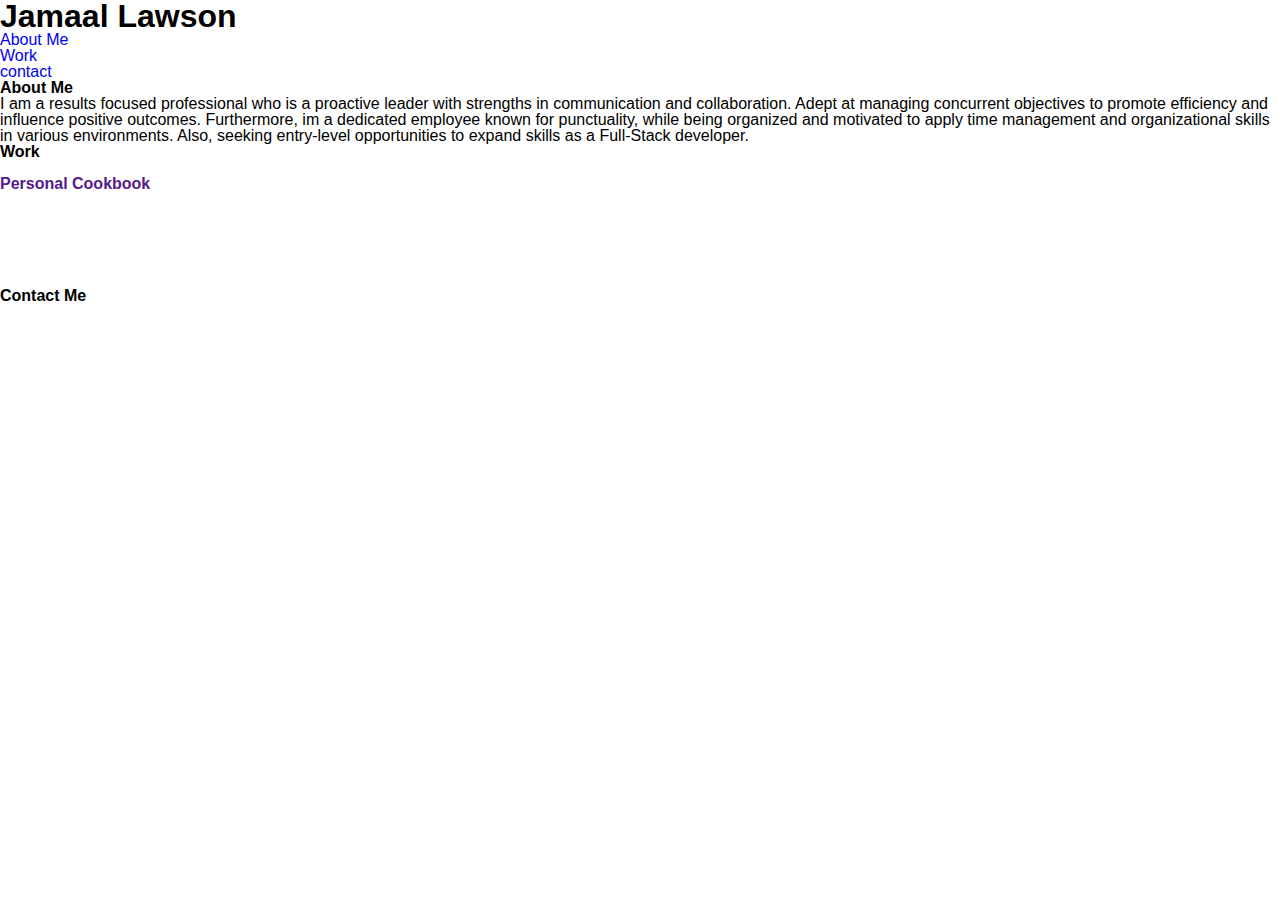
==== commit 6491fc6e: "added contact section in the html" ====
--- a/index.html
+++ b/index.html
@@ -29,7 +29,7 @@
     <main>
 
 
-      <section class="section-container" id="about-section">
+      <section class="about-container" id="about-section">
         <div class="about-title">
           <h2>About Me</h2>
         </div>
@@ -121,7 +121,24 @@
 </section>
 
 <section class="contact-container" id="contact-me">
-    
+    <div class="content-title">
+        <h2>Contact Me</h2>
+    </div>
+    <div class="contact-content">
+        <div class="contact-info">
+
+        </div>
+        <div class="contact-info">
+
+        </div>
+        <div class="contact-info">
+
+        </div>
+        <div class="contact-info">
+
+        </div>
+       
+    </div>
 
 </section>
     </main>
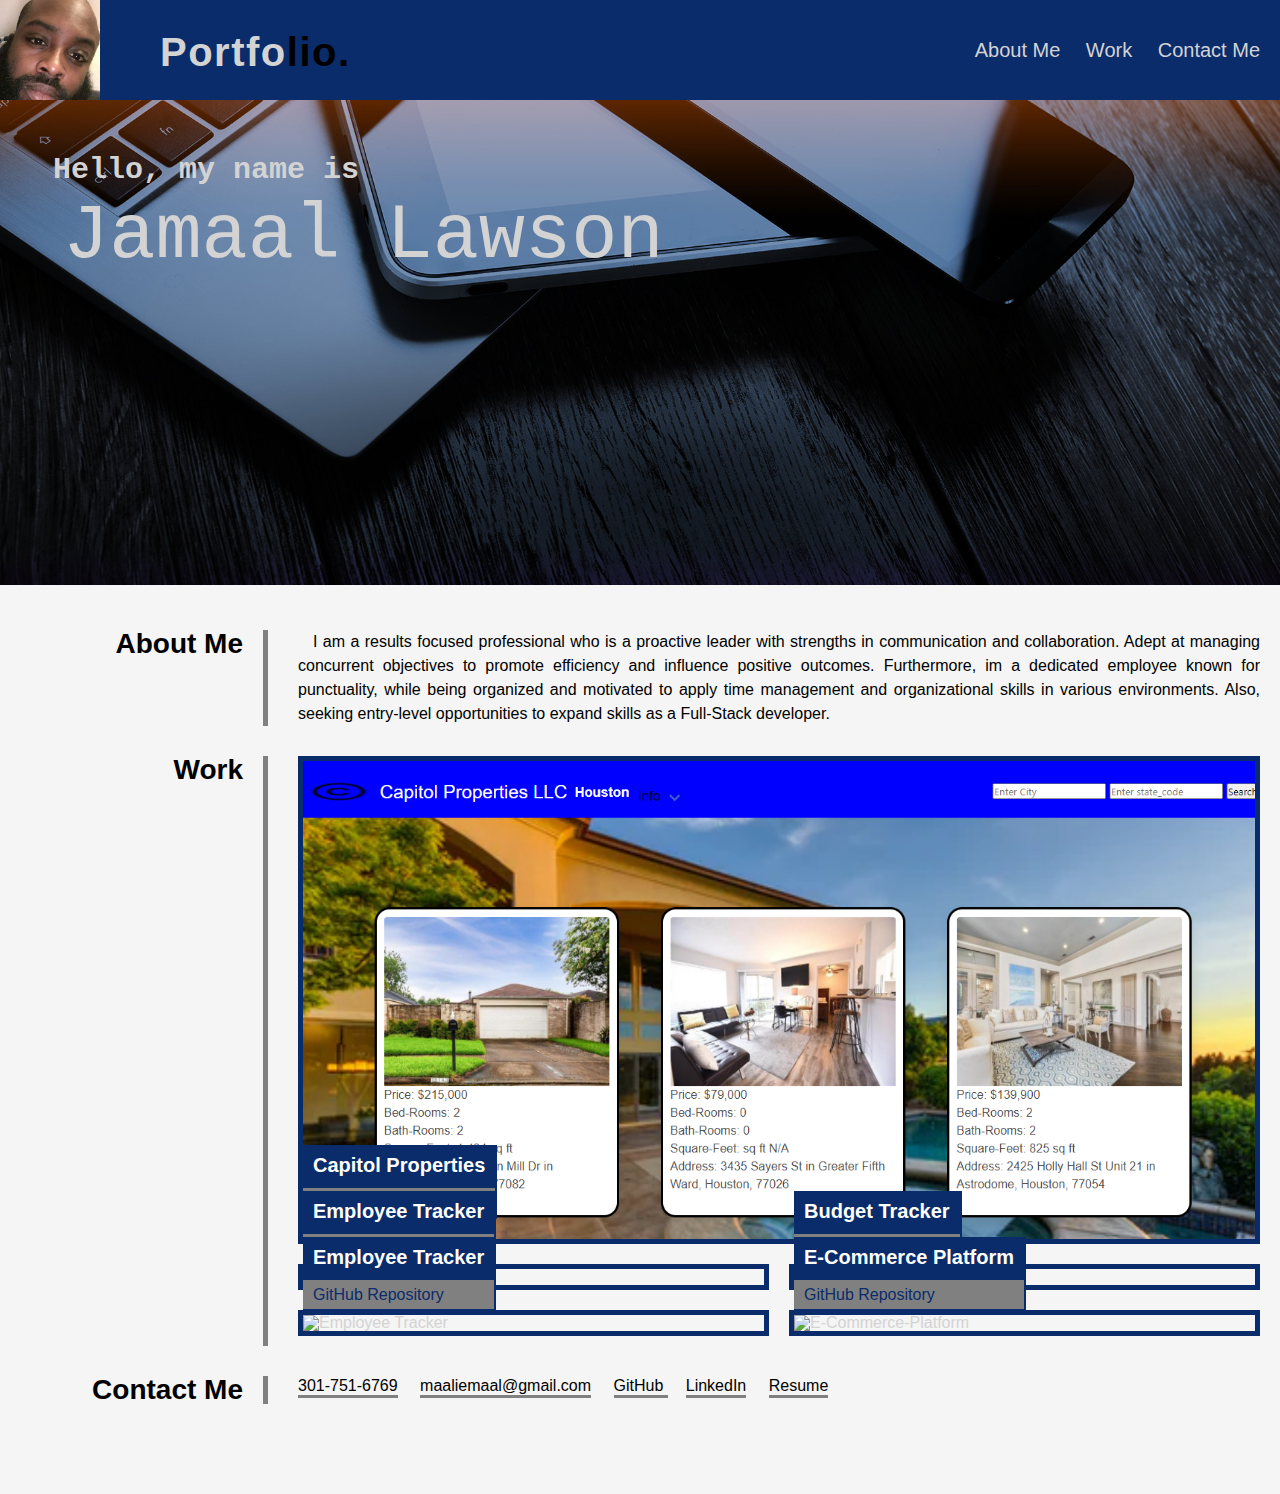
==== commit 831cae4e: "added more images for the updated projects, changed the framework of the portfolio html" ====
--- a/index.html
+++ b/index.html
@@ -1,146 +1,154 @@
 <!DOCTYPE html>
-<html lang="en">
-  <head>
+<html lang="en-us">
+
+<head>
     <meta charset="UTF-8" />
-    <meta http-equiv="X-UA-Compatible" content="IE=edge" />
-    <meta name="viewport" content="width=device-width, initial-scale=1.0" />
-    <link rel="stylesheet" href="./assets/reset.css" />
-    <link rel="stylesheet" href="./assets/style.css" />
+    <meta name="viewport" content="width=device-width, initial-scale=1.0">
+    <link rel="stylesheet" href="./assets/reset.css">
+    <link rel="stylesheet" href="./assets/style.css">
+    <title>Portfolio: Jamaal Lawson</title>
+</head>
 
-    <title>Portfolio Jamaal Lawson</title>
-  </head>
-  <body>
+<body>
     <header>
-      <h1>Jamaal Lawson</h1>
-      <nav>
-        <ul>
-          <li>
-            <a href="#about-me">About Me</a>
-          </li>
-          <li>
-            <a href="#work">Work</a>
-          </li>
-          <li>
-            <a href="contact">contact</a>
-          </li>
-        </ul>
-      </nav>
+        <div class="banner"><a href="#">Portfo<span>lio.</span></a></div>
+        <nav>
+            
+            <ul>
+                <li>
+                    <a href="#about-me">About Me</a>
+                </li>
+                <li>
+                    <a href="#work">Work</a>
+                </li>
+                <li>
+                    <a href="#contact-me">Contact Me</a>
+                </li>
+            </ul>
+        </nav>
     </header>
-    <main>
 
-
-      <section class="about-container" id="about-section">
-        <div class="about-title">
-          <h2>About Me</h2>
-        </div>
-        <div class="about-content">
-          <p>
-               I am a results focused professional who is a proactive leader with
-            strengths in communication and collaboration. Adept at managing
-            concurrent objectives to promote efficiency and influence positive
-            outcomes. Furthermore, im a dedicated employee known for
-            punctuality, while being organized and motivated to apply time
-            management and organizational skills in various environments. Also,
-            seeking entry-level opportunities to expand skills as a Full-Stack
-            developer.
-          </p>
-        </div>
-      </section>
-
-<section class="work-container" id="work-section">
-    <div class="work-title">
-        <h2>Work</h2>
-    </div>
-    <div class="work-content">
-        <div class="big-image">
-            <a href="" target="_blank" class="image-link">
-                <img src="" alt="" class="project-image">
-            </a>
-            <div class="image-title">
-                <a href="" target="_blank" class="project-link">
-                    <h3>Personal Cookbook</h3>
-                </a>
+    <section class="main" id="id-main">
+        <div class="con-box">
+            <div class="main-content">
+                <div class="text-1">Hello, my name is</div>
+                <div class="text-2">Jamaal Lawson </div>
             </div>
         </div>
+    </section>
 
-        <div class="project-container">
-            <div class="project-container-left">
-                <div class="secondary-project">
-                    <a href="" target="_blank" class="image-link">
-                        <img src="" alt="" class="project-image">
-                    </a>
-                    <div class="image-title">
-                        <a href="" target="_blank" class="project-link">
-                            <h3></h3>
+    <main>
+        <!-- The About Me section starts here -->
+        <section id="about-me" class="block-container">
+            <div class="block-title">
+                <h2>About Me</h2>
+            </div>
+            <div class="block-content">
+                <p> 
+                    I am a results focused professional who is a proactive leader with strengths in communication and collaboration. Adept at managing concurrent objectives to promote efficiency and influence positive outcomes. Furthermore, im a dedicated employee known for punctuality, while being organized and motivated to apply time management and organizational skills in various environments. Also, seeking entry-level opportunities to expand skills as a Full-Stack developer.
+                </p>
+            </div>
+        </section>
+        <!-- The Work section start here -->
+        <section id="work" class="block-container">
+            <div class="block-title">
+                <h2>Work</h2>
+            </div>
+            <div class="block-content">
+                <!-- This is were the most recent project is displayed -->
+                <div class="primary-project">
+                    <a href="https://maalie04.github.io/CapitolProperties/" target="_blank" class="image-link"><img
+                        src="./assets/Images/capitolProperties.png" alt="Home Listing" class="project-image" /></a>
+                    <div class="project-title">
+                        <a href="https://github.com/Maalie04/CapitolProperties" target="_blank" class="project-link">
+                            <h3>Capitol Properties</h3>
+                       
                         </a>
+                        <span><a href="https://github.com/Maalie04/CapitolProperties" target="_blank" class="git">GitHub Repository</a></span>
+                    </div>
+                </div>
+                <!-- This is where the remaining projects are displayed -->
+                <div class="secondary-container">
+                    <div class="secondary-left-block">
+                        <div class="secondary-project">
+                            <a href="https://tranquil-springs-98499.herokuapp.com/" target="_blank" class="image-link"><img
+                                src="./assets/images/personal-cookbook-2.png" alt="Employee Tracker" class="project-image" /></a>
+                            <div class="project-title">
+                                <a href="https://tranquil-springs-98499.herokuapp.com/" target="_blank" class="project-link">
+                                    <h3>Employee Tracker</h3>
+                                </a>
+                                <span><a href="https://github.com/maalie04/recipe-search" target="_blank" class="git">GitHub Repository</a></span>
+                            </div>
+                        </div>
+                    </div>
+                    <div class="secondary-right-block">
+                        <div class="secondary-project">
+                            <a href="https://mysterious-fjord-17199.herokuapp.com/" target="_blank" class="image-link"><img
+                                src="./assets/images/budgetPic.png" alt="E-Commerce Back End" class="project-image" /></a>
+                            <div class="project-title">
+                                <a href="https://mysterious-fjord-17199.herokuapp.com/" target="_blank" class="project-link">
+                                    <h3>Budget Tracker</h3>
+                                </a>
+                                <span><a href="https://github.com/maalie04/budget-tracker" target="_blank" class="git">GitHub Repository</a></span>
+                            </div>
+                        </div>
+                    </div>
+                    <div class="secondary-left-block">
+                        <div class="secondary-project">
+                            <a href="https://drive.google.com/file/d/1xB4vAPp-TWtYeXnTiUdiKhofghEVgF_6/view?usp=sharing" target="_blank" class="image-link"><img
+                                src="./assets/images/employee-tracker.png" alt="Employee Tracker" class="project-image" /></a>
+                            <div class="project-title">
+                                <a href="https://drive.google.com/file/d/1xB4vAPp-TWtYeXnTiUdiKhofghEVgF_6/view?usp=sharing" target="_blank" class="project-link">
+                                    <h3>Employee Tracker</h3>
+                                </a>
+                                <span><a href="https://github.com/maalie04/Employee_Tracker" target="_blank" class="git">GitHub Repository</a></span>
+                            </div>
+                        </div>
+                    </div>
+                    <div class="secondary-right-block">
+                        <div class="secondary-project">
+                            <a href="https://drive.google.com/file/d/1WeMKMS59VcabH80HVf_OVLiG5Sl_ZDZB/view?usp=sharing" target="_blank" class="image-link"><img
+                                src="./assets/images/e-commerce.png" alt="E-Commerce-Platform" class="project-image" /></a>
+                            <div class="project-title">
+                                <a href="https://drive.google.com/file/d/1WeMKMS59VcabH80HVf_OVLiG5Sl_ZDZB/view?usp=sharing" target="_blank" class="project-link">
+                                    <h3>E-Commerce Platform</h3>
+                                </a>
+                                <span><a href="https://github.com/Maalie04/E-Commerce-Platform" target="_blank" class="git">GitHub Repository</a></span>
+                            </div>
+                        </div>
+                    </div>
+                        </div>
                     </div>
                 </div>
             </div>
-
-            <div class="project-container-right">
-                <div class="secondary-project">
-                    <a href="" target="_blank" class="image-link">
-                        <img src="" alt="" class="project-image">
-                    </a>
-                    <div class="image-title">
-                        <a href="" target="_blank" class="image-link">
-                            <img src="" alt="" class="project-image">
-                         </a>
-                    </div>
+        </section>
+        <!-- The Contact Me section starts here -->
+        <section id="contact-me" class="block-container">
+            <div class="block-title">
+                <h2>Contact Me</h2>
+            </div>
+            <div class="block-content">
+                <div class="contact-info">
+                    <span>301-751-6769</span>
+                </div>
+                <div class="contact-info">
+                    <span>maaliemaal@gmail.com</span>
+                </div>
+                <div class="contact-info">
+                    <span><a href="https://github.com/maalie04/" target="_blank"> GitHub </a></span>
+                </div>
+                <div class="contact-info">
+                    <span><a href="https://www.linkedin.com/" target="_blank">LinkedIn</a></span>
+                </div>
+                <div class="contact-info">
+                    <span><a href="./assets/Images/Jamaal_Lawson_Resume_2.PDF" target="_blank">Resume</a></span>
                 </div>
             </div>
+        </section>
+    </main>
+    <footer>
+        <!-- Pending... -->
+    </footer>
+</body>
 
-            <div class="project-container">
-                <div class="project-container-left">
-                    <div class="secondary-project">
-                        <a href="" target="_blank" class="image-link">
-                            <img src="" alt="" class="project-image">
-                        </a>
-                        <div class="image-title">
-                            <a href="" target="_blank" class="project-link">
-                                <h3></h3>
-                            </a>
-                        </div>
-                    </div>
-                </div>
-
-                <div class="project-container-right">
-                    <div class="secondary-project">
-                        <a href="" target="_blank" class="image-link">
-                            <img src="" alt="" class="project-image">
-                        </a>
-                        <div class="image-title">
-                            <a href="" target="_blank" class="image-link">
-                                <img src="" alt="" class="project-image">
-                             </a>
-                        </div>
-                    </div>
-                </div>
-        </div>
-    </div>
-</section>
-
-<section class="contact-container" id="contact-me">
-    <div class="content-title">
-        <h2>Contact Me</h2>
-    </div>
-    <div class="contact-content">
-        <div class="contact-info">
-
-        </div>
-        <div class="contact-info">
-
-        </div>
-        <div class="contact-info">
-
-        </div>
-        <div class="contact-info">
-
-        </div>
-       
-    </div>
-
-</section>
-    </main>
-  </body>
-</html>
+</html>--- a/assets/style.css
+++ b/assets/style.css
@@ -1,7 +1,382 @@
-*{
+* {
+    box-sizing: border-box;
+    padding: 0;
     margin: 0;
-    padding: 0;
-    box-sizing: border-box;
+}
+
+html {
+    height: 100%;
+}
+
+body {
+    background-color: whitesmoke;
+    font-size: 16px;
+    font-family: Verdana, Arial, sans-serif;
+    height: 100%;
+}
+
+p {
+    text-align: justify;
+    line-height: 1.5em;
+    text-indent: 15px;
+}
+
+span {
+    line-height: 1.2em;
+}
+
+/* header section */
+header {
+    display: flex;
+    flex-direction: column;
+    height: 100px;
+    padding: 20px 10px;
+    color: #ccc;
+    background: url("./Images/profile-image.jpg") no-repeat left top;
+    background-size: 100px;
+    background-color: #0a2c6b;
+}
+
+header h1 {
+    display: inline-block;
+    font-size: 30px;
+    padding-left: 100px;
+    text-align: center;
+}
+
+.banner {
+    color: darkgrey;
+    font-size: 40px;
+    font-weight: 600;
+    margin-left: 150px; 
+    letter-spacing: 1.5px;
+}
+
+.banner a {
+    color: lightgray;
+}
+
+.banner span{
+    color: black;
+}
+
+main{
+    /* background: url(./Images/portfolio-image.jpg);
+    height: 100vh;
+    width:100vh;
+    background-size: 100vh; */
+}
+
+/* styling main section */
+.main {
+    display: flex;
+    background-image: url(Images/portfolio-background.jpg);
+    background-size: cover;
+    background-position: center;
+    width: 100%;
+    margin-bottom: 25px;
+    color: lightgray;
+    min-height: 485px;
+    font-family: 'Courier New', Courier, monospace;
+}
+
+div .text-1{
+    font-size: 30px;
+    font: bolder;
+    font-weight: 800;
+    margin-left: 53px;
+    margin-top: 55px; 
+    margin-bottom: 13px;
+    color: lightgray;
+    text-shadow: black; 
+}
+
+.main .main-content .text-2{
+   font-size: 77px;
+   margin-left: 63px;
+   color: lightgray;
+}
+
+/* navigation bar */
+nav {
+    display: flex;
+    flex: 1 1 40%;
+    justify-content: center;
+    padding-top: 12px;
+    padding-left: 100px;
+    font-size: 14px;
+    color: lightgray;
+}
+
+nav ul {
+    list-style-type: none;
+}
+
+nav ul li {
+    display: inline-block;
+    margin-left: 20px;
+}
+
+/* link formatting */
+a {
+    color: lightgray;
     text-decoration: none;
 }
 
+a:hover {
+    color: cornflowerblue;
+}
+
+/* space out paragraphs */
+p {
+    margin-bottom: 10px;
+}
+
+/* sets the width, display type, and padding for the main content */
+main {
+    width: 100%;
+    display: inline-block;
+    padding: 20px;
+}
+
+/* formatting for the about me, work, and contact me sections */
+.block-container {
+    width: 100%;
+    display: flex;
+    flex-wrap: wrap;
+    flex-direction: row;
+    margin-bottom: 20px;
+}
+
+.block-title {
+    width: 100%;
+    border-right: 0;
+    border-bottom: 5px solid gray;
+    text-align: left;
+    padding: 0 0 5px 0 ;
+    margin-bottom: 10px;
+}
+
+.block-title h2 {
+    font-size: 18px;
+}
+
+.block-content {
+    width: 100%;
+    padding-left: 0;
+}
+
+/* formatting for the most recent project */
+.primary-project {
+    border: 5px solid #0a2c6b;
+    position: relative;
+    width: 100%;
+    margin-bottom: 20px;
+}
+
+/* formatting for the remaining projects */
+.secondary-left-block {
+    width: 80%;
+    height: 80%;
+    padding: 0 10px 20px 0;
+    float: none;
+    clear: both;
+}
+
+.secondary-right-block {
+    width: 80%;
+    padding: 0 10px 20px 0;
+    float: none;
+}
+
+.secondary-project {
+    border: 5px solid #0a2c6b;
+    position: relative;
+}
+
+.project-image {
+    display: block;
+    width: 100%;
+    transition: opacity 300ms linear;
+}
+
+.project-image:hover {
+    opacity: 1.0;
+}
+
+/* title bar that appears on each project */
+.project-title {
+    display: inline;
+    background-color: #0a2c6b;
+    color: #ccc;
+    position: absolute;
+    left: 0;
+    bottom: 20px;
+    font-size: 12px;
+    border-right: 2px solid #0a2c6b;
+    border-bottom: 2px solid #0a2c6b;
+}
+
+.project-image:hover ~ .project-title {
+    opacity: 1.0;
+}
+
+.project-title h3 {
+    margin-bottom: 3px;
+    font-size: 16px;
+}
+
+.project-title a {
+    display:block;
+    color:white;
+    padding:10px;
+}
+
+.project-title .project-link:hover {
+    color: cornflowerblue;
+}
+
+.image-link:hover + .project-title .project-link {
+    color: cornflowerblue;
+}
+
+.project-title .git {
+    color: #0a2c6b;
+    padding: 5px 10px;
+    background-color: gray;
+}
+
+.project-title .git:hover {
+    color: lightskyblue;
+}
+
+/* contact me section */
+.contact-info {
+    display: block;
+    margin-bottom: 20px;
+}
+
+.contact-info span {
+    padding-bottom: 1px;
+    border-bottom: 3px solid gray;
+}
+
+.contact-info a {
+    color: black;
+    text-decoration-color: gray;
+}
+
+.contact-info a:hover {
+    color: blue;
+}
+
+/* sets the footer formatting */
+footer {
+    padding: 10px 0 30px 0;
+    clear: both;
+    text-align: center;
+}
+
+@media screen and (min-width: 500px) {
+    /* reduce header elements to fit */
+    header {
+        flex-direction: column;
+        padding: 12px 10px;
+    }
+
+    header h1 {
+        font-size: 42px;
+    }
+    
+    nav {
+        font-size: 14px;
+    }
+
+    nav ul li {
+        margin-left: 5px;
+        margin-right: 5px;
+    }
+
+    /* reposition elements to best use available space */
+    .block-title {
+        width: 20%;
+        border-right: 5px solid gray;
+        border-bottom: 0;
+        text-align: right;
+        padding: 0 10px 0 0 ;
+    }
+
+    .block-content {
+        width: 80%;
+        padding-left: 10px;
+    }
+}
+
+@media screen and (min-width: 768px) {
+    /* stack header elements */
+    header {
+        flex-direction: row;
+        height: 100px;
+        padding: 28px 10px;
+    }
+
+    header h1 {
+        display: inline-block;
+        padding-left: 100px;
+    }
+
+    nav {
+        justify-content: flex-end;
+        padding-top: 12px;
+        padding-left: 0;
+        font-size: 20px;
+    }
+
+    nav ul li {
+        margin-left: 10px;
+        margin-right: 10px;
+    }
+
+    /* reduce spacing between elements */
+    .block-title {
+        padding: 0 20px 0 0 ;
+    }
+    
+    .block-content {
+        padding-left: 30px;
+    }
+
+    .block-title h2 {
+        font-size: 28px;
+    }
+
+    /* stack projects */
+    .secondary-left-block {
+        width: 50%;
+        padding: 0 10px 20px 0;
+        float: left;
+    }
+    
+    .secondary-right-block {
+        width: 50%;
+        padding: 0 0 20px 10px;
+        float: right;
+    }
+    
+    .project-title {
+        font-size: 16px;
+    }
+
+    .project-title h3 {
+        font-size: 20px;
+    }
+
+    /* stack contact methods */
+    .contact-info {
+        display: inline;
+    }
+
+    .contact-info:not(:last-child) {
+        padding-right: 18px;
+    }
+}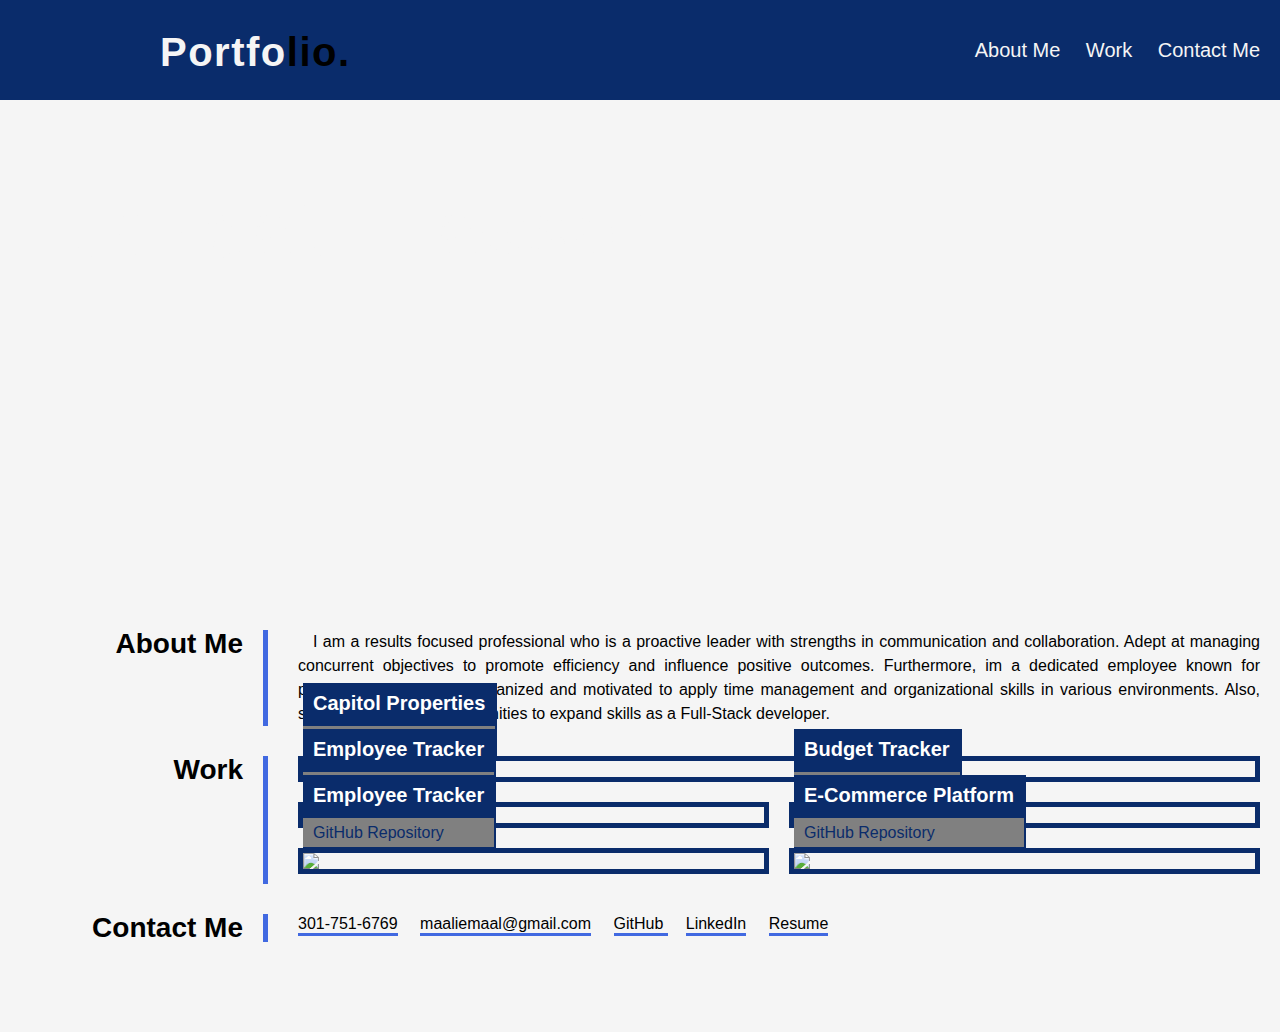
==== commit 9775bfc6: "fixing syntax" ====
--- a/index.html
+++ b/index.html
@@ -58,7 +58,7 @@
                 <!-- This is were the most recent project is displayed -->
                 <div class="primary-project">
                     <a href="https://maalie04.github.io/CapitolProperties/" target="_blank" class="image-link"><img
-                        src="./assets/Images/capitolProperties.png" alt="Home Listing" class="project-image" /></a>
+                        src="./assets/images/capitolProperties.png" alt="Home Listing" class="project-image" /></a>
                     <div class="project-title">
                         <a href="https://github.com/Maalie04/CapitolProperties" target="_blank" class="project-link">
                             <h3>Capitol Properties</h3>
@@ -141,7 +141,7 @@
                     <span><a href="https://www.linkedin.com/" target="_blank">LinkedIn</a></span>
                 </div>
                 <div class="contact-info">
-                    <span><a href="./assets/Images/Jamaal_Lawson_Resume_2.PDF" target="_blank">Resume</a></span>
+                    <span><a href="./assets/images/Jamaal_Lawson_Resume_2.PDF" target="_blank">Resume</a></span>
                 </div>
             </div>
         </section>
--- a/assets/style.css
+++ b/assets/style.css
@@ -31,8 +31,8 @@
     flex-direction: column;
     height: 100px;
     padding: 20px 10px;
-    color: #ccc;
-    background: url("./Images/profile-image.jpg") no-repeat left top;
+    color: whitesmoke;
+    background: url("./images/profile-image.jpg") no-repeat left top;
     background-size: 100px;
     background-color: #0a2c6b;
 }
@@ -45,7 +45,7 @@
 }
 
 .banner {
-    color: darkgrey;
+    color: whitesmoke;
     font-size: 40px;
     font-weight: 600;
     margin-left: 150px; 
@@ -53,24 +53,17 @@
 }
 
 .banner a {
-    color: lightgray;
+    color: whitesmoke;
 }
 
 .banner span{
     color: black;
-}
-
-main{
-    /* background: url(./Images/portfolio-image.jpg);
-    height: 100vh;
-    width:100vh;
-    background-size: 100vh; */
 }
 
 /* styling main section */
 .main {
     display: flex;
-    background-image: url(Images/portfolio-background.jpg);
+    background-image: url(images/portfolio-background.jpg);
     background-size: cover;
     background-position: center;
     width: 100%;
@@ -87,14 +80,14 @@
     margin-left: 53px;
     margin-top: 55px; 
     margin-bottom: 13px;
-    color: lightgray;
+    color: whitesmoke;
     text-shadow: black; 
 }
 
 .main .main-content .text-2{
    font-size: 77px;
    margin-left: 63px;
-   color: lightgray;
+   color: whitesmoke;
 }
 
 /* navigation bar */
@@ -105,7 +98,7 @@
     padding-top: 12px;
     padding-left: 100px;
     font-size: 14px;
-    color: lightgray;
+    color: whitesmoke;
 }
 
 nav ul {
@@ -119,7 +112,7 @@
 
 /* link formatting */
 a {
-    color: lightgray;
+    color: whitesmoke;
     text-decoration: none;
 }
 
@@ -151,7 +144,7 @@
 .block-title {
     width: 100%;
     border-right: 0;
-    border-bottom: 5px solid gray;
+    border-bottom: 5px solid royalblue;
     text-align: left;
     padding: 0 0 5px 0 ;
     margin-bottom: 10px;
@@ -258,7 +251,7 @@
 
 .contact-info span {
     padding-bottom: 1px;
-    border-bottom: 3px solid gray;
+    border-bottom: 3px solid royalblue;
 }
 
 .contact-info a {
@@ -300,7 +293,7 @@
     /* reposition elements to best use available space */
     .block-title {
         width: 20%;
-        border-right: 5px solid gray;
+        border-right: 5px solid royalblue;
         border-bottom: 0;
         text-align: right;
         padding: 0 10px 0 0 ;
